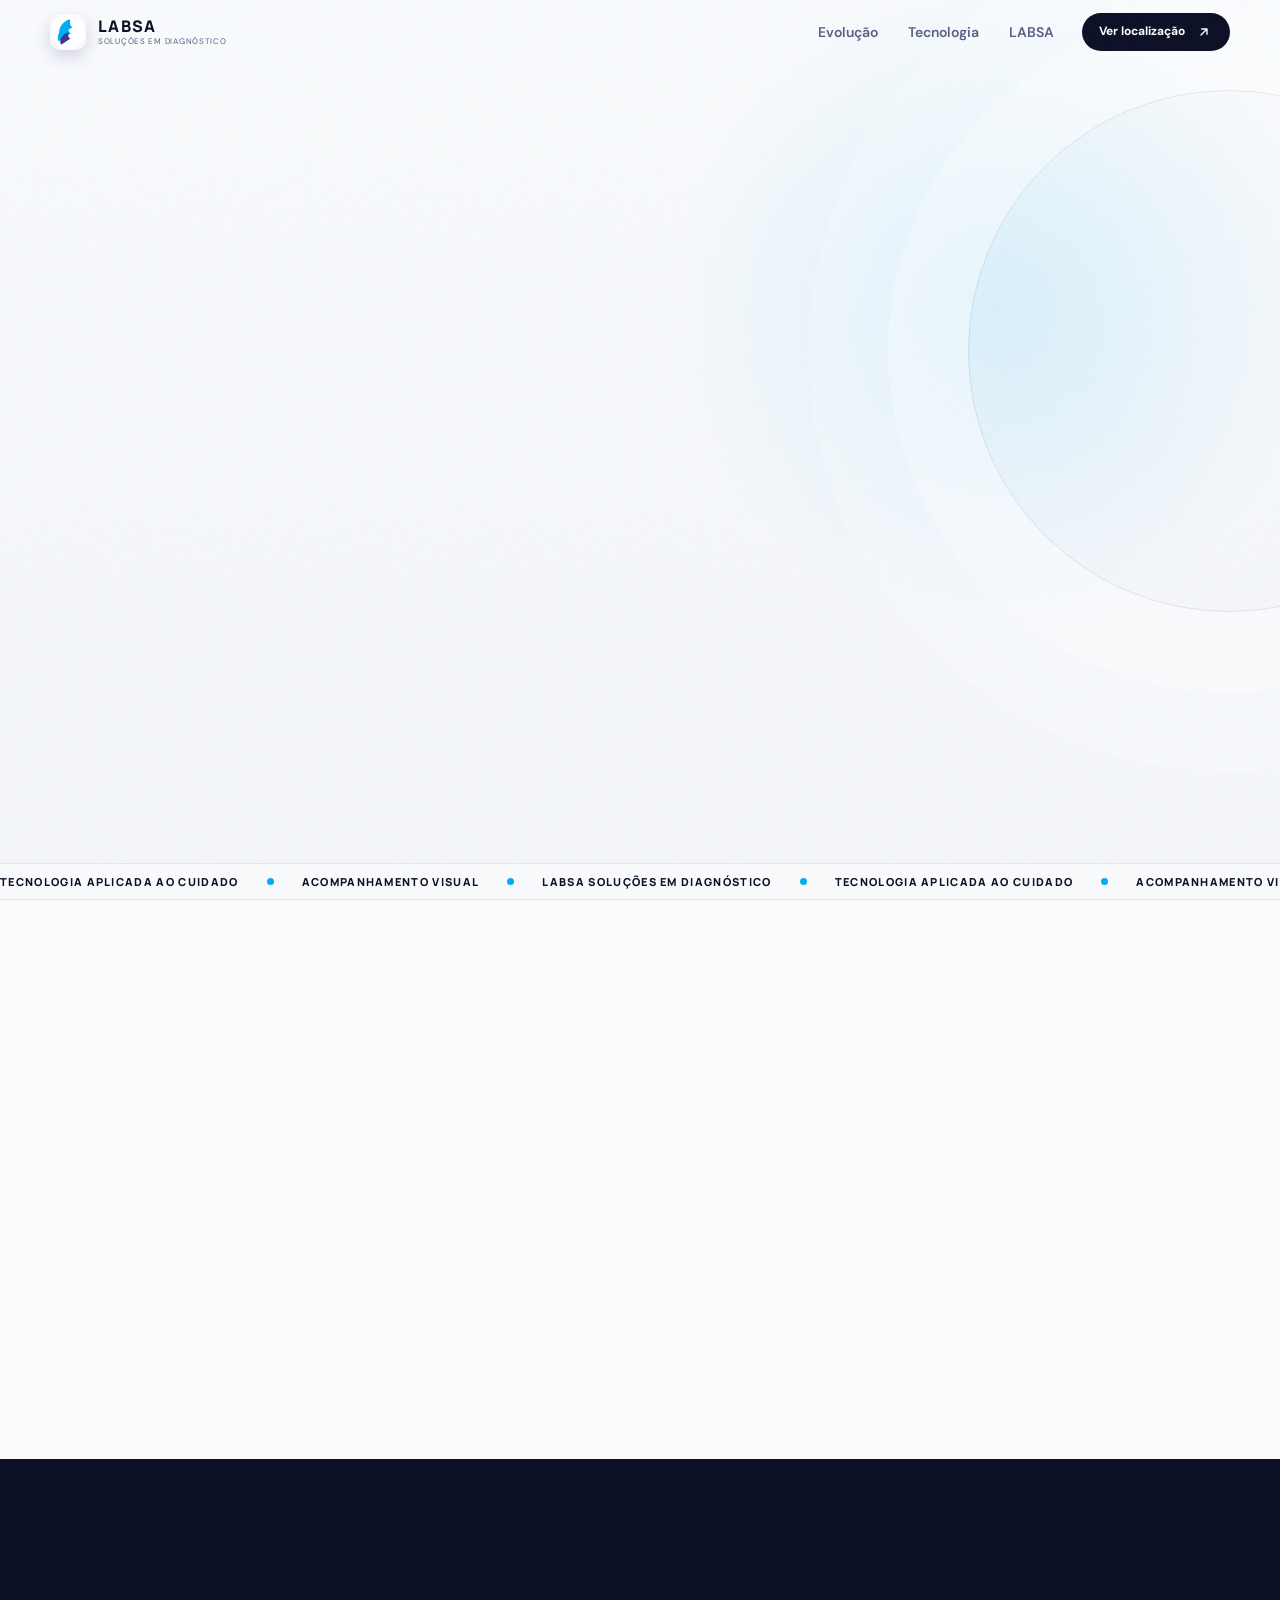
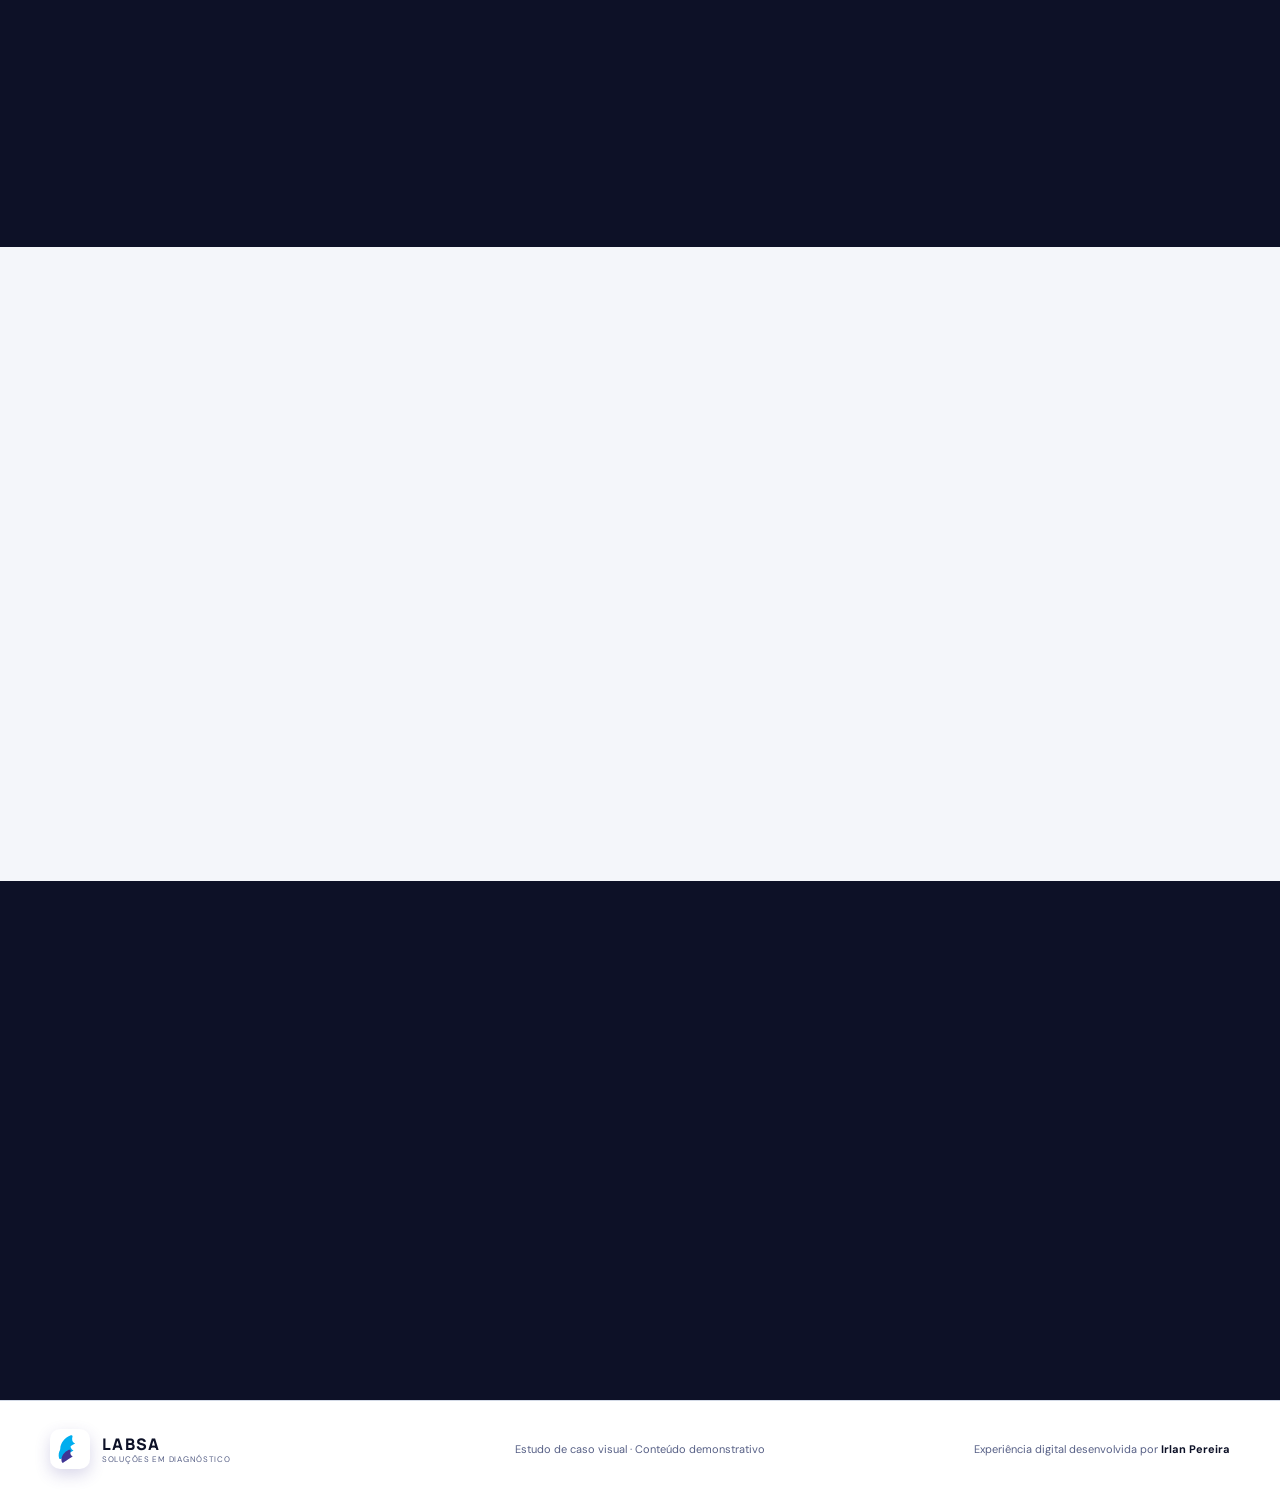
==== LABSA-estudo-de-caso-standalone.html @ cf228be0 "fix: adiciona mascara de sensibilidade clinica 100% opaca para fotos e atualiza comparador para Dia " ====
<!doctype html>
<html lang="pt-BR" class="no-js">
<head>
  <meta charset="utf-8">
  <meta name="viewport" content="width=device-width, initial-scale=1">
  <meta name="theme-color" content="#0e2d28">
  <meta name="description" content="Estudo de caso visual LABSA com acompanhamento fotográfico em quatro registros e apresentação do UrgoClean Ag.">
  <meta property="og:title" content="LABSA · Estudo de caso visual">
  <meta property="og:description" content="Tecnologia, acompanhamento e cuidado apresentados em uma experiência digital responsiva.">
  <meta property="og:image" content="[data-uri]">
  <title>LABSA · Estudo de caso visual</title>

  <link rel="preconnect" href="https://fonts.googleapis.com">
  <link rel="preconnect" href="https://fonts.gstatic.com" crossorigin>
  <link href="https://fonts.googleapis.com/css2?family=DM+Sans:wght@400;500;600;700&family=Manrope:wght@500;600;700;800&display=swap" rel="stylesheet">
  <link rel="icon" href="[data-uri]" type="image/svg+xml">
  <style>
:root {
  --ink: #0d1127; /* Azul marinho/índigo escuro da marca */
  --ink-2: #192040;
  --ink-soft: #576086;
  --paper: #f4f6fa; /* Fundo cinza-azulado clínico limpo */
  --paper-2: #e8ecf3;
  --white: #ffffff;
  --line: #d2d9e6;
  --lime: #00AEEF; /* Cyan da marca LABSA */
  --lime-dark: #008cc0;
  --lime-soft: #e0f4fd;
  --blue: #3f3595; /* Violeta da marca LABSA */
  --orange: #ed9a2c;
  --shadow-sm: 0 8px 30px rgba(63, 53, 149, 0.05);
  --shadow-lg: 0 28px 80px rgba(13, 17, 39, 0.12);
  --radius-sm: 16px;
  --radius-md: 26px;
  --radius-lg: 38px;
  --shell: min(1180px, calc(100vw - 48px));
  --header-height: 64px;
  --ease: cubic-bezier(.22, .72, .2, 1);
}

* { box-sizing: border-box; }
html { scroll-behavior: smooth; scroll-padding-top: 80px; }
body {
  margin: 0;
  color: var(--ink);
  background: var(--paper);
  font-family: "DM Sans", "Segoe UI", Arial, sans-serif;
  font-size: 16px;
  line-height: 1.6;
  overflow-x: hidden;
  -webkit-font-smoothing: antialiased;
  text-rendering: optimizeLegibility;
}
body::before {
  content: "";
  position: fixed;
  inset: 0;
  pointer-events: none;
  z-index: 999;
  opacity: .022;
  background-image: url("data:image/svg+xml,%3Csvg viewBox='0 0 180 180' xmlns='http://www.w3.org/2000/svg'%3E%3Cfilter id='n'%3E%3CfeTurbulence type='fractalNoise' baseFrequency='.9' numOctaves='4' stitchTiles='stitch'/%3E%3C/filter%3E%3Crect width='100%25' height='100%25' filter='url(%23n)' opacity='.8'/%3E%3C/svg%3E");
}

::selection { color: var(--ink); background: var(--lime); }
img { max-width: 100%; display: block; }
a { color: inherit; }
button, input { font: inherit; }
button { color: inherit; }
svg { display: block; fill: none; stroke: currentColor; stroke-width: 1.8; stroke-linecap: round; stroke-linejoin: round; }

.page-shell { width: var(--shell); margin-inline: auto; }
.skip-link {
  position: fixed;
  left: 16px;
  top: -80px;
  z-index: 1000;
  padding: 12px 18px;
  border-radius: 10px;
  color: white;
  background: var(--ink);
  transition: top .2s;
}
.skip-link:focus { top: 16px; }

.reading-progress {
  position: fixed;
  inset: 0 0 auto 0;
  height: 3px;
  z-index: 300;
  background: transparent;
}
.reading-progress span { display: block; width: 0; height: 100%; background: var(--lime); }

.site-header {
  position: fixed;
  top: 0;
  left: 0;
  right: 0;
  z-index: 200;
  border-bottom: 1px solid transparent;
  transition: background .3s, border-color .3s, transform .3s;
}
.site-header.header-hidden {
  transform: translateY(-100%);
}
.site-header.scrolled {
  background: rgba(245, 247, 243, .88);
  border-color: rgba(16, 46, 42, .10);
  backdrop-filter: blur(18px);
  -webkit-backdrop-filter: blur(18px);
}
.header-shell {
  width: var(--shell);
  height: var(--header-height);
  margin-inline: auto;
  display: flex;
  align-items: center;
  justify-content: space-between;
  gap: 28px;
}
.brand {
  display: inline-flex;
  align-items: center;
  gap: 12px;
  text-decoration: none;
  min-width: max-content;
}
.brand img { width: 36px; height: 36px; border-radius: 10px; box-shadow: 0 6px 16px rgba(63, 53, 149, .2); }
.brand-copy { display: flex; flex-direction: column; line-height: 1.05; }
.brand-copy strong { font: 800 16px/1 "Manrope", sans-serif; letter-spacing: .08em; }
.brand-copy small { margin-top: 3px; color: var(--ink-soft); font-size: 8px; letter-spacing: .09em; text-transform: uppercase; }
.desktop-nav { display: flex; align-items: center; gap: 30px; margin-left: auto; }
.desktop-nav a { position: relative; text-decoration: none; color: var(--ink-soft); font-size: 14px; font-weight: 600; }
.desktop-nav a::after { content: ""; position: absolute; left: 0; right: 100%; bottom: -8px; height: 2px; background: var(--lime); transition: right .3s var(--ease); }
.desktop-nav a:hover::after, .desktop-nav a:focus-visible::after { right: 0; }

.button {
  min-height: 52px;
  display: inline-flex;
  align-items: center;
  justify-content: center;
  gap: 10px;
  padding: 0 22px;
  border: 1px solid transparent;
  border-radius: 999px;
  text-decoration: none;
  cursor: pointer;
  font-weight: 700;
  font-size: 14px;
  transition: transform .25s var(--ease), box-shadow .25s, background .25s, color .25s, border-color .25s;
}
.button:hover { transform: translateY(-2px); }
.button:active { transform: translateY(0); }
.button svg { width: 18px; height: 18px; }
.button-primary { color: white; background: var(--blue); box-shadow: 0 12px 28px rgba(63, 53, 149, .23); }
.button-primary:hover { background: #2f277a; box-shadow: 0 18px 34px rgba(63, 53, 149, .28); }
.button-dark { color: white; background: var(--ink); }
.button-dark:hover { background: var(--ink-2); }
.button-ghost { color: var(--ink); background: transparent; border-color: rgba(13, 17, 39, .25); }
.button-ghost:hover { border-color: var(--ink); background: rgba(255,255,255,.6); }
.button-small { min-height: 38px; padding: 0 16px; font-size: 12px; }

.hero {
  position: relative;
  min-height: 100svh;
  padding-top: var(--header-height);
  overflow: hidden;
  background:
    radial-gradient(circle at 78% 34%, rgba(0, 174, 239, .12), transparent 28%),
    linear-gradient(180deg, #f8fafc 0%, var(--paper) 70%);
}
.hero::before {
  content: "";
  position: absolute;
  width: 520px;
  height: 520px;
  right: -210px;
  top: 90px;
  border: 1px solid rgba(13, 17, 39, .08);
  border-radius: 50%;
  box-shadow: 0 0 0 80px rgba(255,255,255,.25), 0 0 0 160px rgba(255,255,255,.16);
}
.hero-grid {
  min-height: calc(100svh - var(--header-height) - 20px);
  display: grid;
  grid-template-columns: minmax(0, 1fr) minmax(300px, .72fr);
  align-items: center;
  gap: clamp(24px, 4vw, 48px);
  padding-block: 20px 30px;
}
.eyebrow {
  display: flex;
  align-items: center;
  gap: 10px;
  margin: 0 0 22px;
  color: var(--ink-soft);
  font-size: 12px;
  font-weight: 800;
  letter-spacing: .14em;
  text-transform: uppercase;
}
.eyebrow span { width: 28px; height: 2px; background: var(--lime); }
.eyebrow-light { color: rgba(255,255,255,.65); }
.hero h1, .section-heading h2, .timeline-intro h2, .comparison-copy h2, .technology-copy h2, .labsa-heading h2, .closing-inner h2 {
  margin: 0;
  font: 700 clamp(22px, 2.5vw, 32px)/1.05 "Manrope", sans-serif;
  letter-spacing: -.055em;
}
.hero h1 em, .section-heading h2 em, .timeline-intro h2 em, .comparison-copy h2 em, .technology-copy h2 em, .closing-inner h2 em {
  color: var(--lime-dark);
  font-style: normal;
}
.hero-lead {
  max-width: 640px;
  margin: 20px 0 0;
  color: var(--ink-soft);
  font-size: clamp(16px, 1.5vw, 19px);
  line-height: 1.65;
}
.hero-lead strong { color: var(--ink); }
.hero-actions { display: flex; flex-wrap: wrap; gap: 12px; margin-top: 24px; }
.hero-stats { display: flex; gap: 34px; margin-top: 34px; }
.hero-stats div { display: grid; grid-template-columns: auto 1fr; align-items: baseline; column-gap: 8px; }
.hero-stats strong { font: 800 29px/1 "Manrope"; letter-spacing: -.04em; }
.hero-stats span { max-width: 82px; color: var(--ink-soft); font-size: 12px; line-height: 1.2; }

.hero-visual { position: relative; min-height: 400px; display: grid; place-items: center; }
.orbit { position: absolute; border-radius: 50%; border: 1px solid rgba(13, 17, 39, .10); }
.orbit-one { width: 420px; height: 420px; animation: slowSpin 24s linear infinite; }
.orbit-one::before, .orbit-two::before { content: ""; position: absolute; top: 50%; left: -5px; width: 10px; height: 10px; border-radius: 50%; background: var(--lime); box-shadow: 0 0 0 8px rgba(0, 174, 239, .12); }
.orbit-two { width: 320px; height: 320px; border-style: dashed; animation: slowSpinReverse 32s linear infinite; }
.case-preview {
  position: relative;
  width: min(290px, 95%);
  padding: 10px;
  border-radius: 24px;
  background: rgba(255,255,255,.84);
  border: 1px solid rgba(13, 17, 39, .10);
  box-shadow: var(--shadow-lg);
  backdrop-filter: blur(14px);
  transform: rotate(2.2deg);
  z-index: 2;
}
.preview-topline, .preview-footer { display: flex; align-items: center; justify-content: space-between; padding: 4px 6px 8px; }
.preview-topline { color: var(--ink-soft); font-size: 10px; font-weight: 800; letter-spacing: .08em; text-transform: uppercase; }
.live-dot { display: inline-flex; align-items: center; gap: 7px; }
.live-dot i { width: 6px; height: 6px; border-radius: 50%; background: var(--lime); box-shadow: 0 0 0 5px rgba(0, 174, 239, .14); }
.preview-image-wrap { position: relative; overflow: hidden; aspect-ratio: .82; border-radius: 20px; background: #cad2cc; }
.preview-image-wrap > img { width: 100%; height: 100%; object-fit: cover; object-position: 50% 43%; }
.preview-label { position: absolute; left: 14px; bottom: 14px; display: flex; align-items: baseline; gap: 4px; padding: 6px 10px; border-radius: 999px; color: white; background: rgba(13, 17, 39, .84); backdrop-filter: blur(8px); }
.preview-label span { font-size: 8px; font-weight: 800; letter-spacing: .12em; }
.preview-label strong { font: 800 14px/1 "Manrope"; }
.preview-footer { padding: 10px 4px 2px; }
.preview-footer div { display: flex; flex-direction: column; }
.preview-footer small { color: var(--ink-soft); font-size: 9px; }
.preview-footer strong { margin-top: 2px; font: 700 13px "Manrope"; }
.mini-mark { width: 32px; height: 32px; }
.mini-mark img { border-radius: 10px; }
.floating-note { position: absolute; z-index: 3; display: flex; align-items: center; gap: 8px; padding: 8px 12px; border: 1px solid rgba(13, 17, 39, .1); border-radius: 12px; background: rgba(255,255,255,.9); box-shadow: var(--shadow-sm); backdrop-filter: blur(12px); }
.floating-note span { color: var(--ink-soft); font-size: 10px; }
.floating-note strong { font: 800 15px "Manrope"; }
.floating-note svg { width: 16px; height: 16px; color: var(--blue); }
.note-one { top: 12%; right: -6%; animation: floatY 5.5s ease-in-out infinite; }
.note-two { left: -8%; bottom: 12%; animation: floatY 6.5s 1s ease-in-out infinite; }

.hero-marquee { position: absolute; left: 0; right: 0; bottom: 0; overflow: hidden; border-block: 1px solid rgba(16,46,42,.09); background: rgba(255,255,255,.45); }
.hero-marquee > div { width: max-content; display: flex; align-items: center; gap: 28px; padding: 10px 0; animation: marquee 30s linear infinite; }
.hero-marquee span { font: 800 11px "Manrope"; letter-spacing: .12em; }
.hero-marquee i { width: 7px; height: 7px; border-radius: 50%; background: var(--lime); }

.clinical-media { position: relative; }
.clinical-media > img, .clinical-media .comparison-stage { transition: filter .5s, transform .5s; }
.clinical-locked .clinical-media > img, .clinical-locked .clinical-media .comparison-stage { filter: blur(22px) saturate(.55); transform: scale(1.03); }
.clinical-shield {
  position: absolute;
  inset: 0;
  z-index: 5;
  display: flex;
  flex-direction: column;
  align-items: center;
  justify-content: center;
  gap: 5px;
  padding: 24px;
  text-align: center;
  color: white;
  background: linear-gradient(180deg, rgba(10,34,30,.34), rgba(10,34,30,.72));
  transition: opacity .35s, visibility .35s;
}
body:not(.clinical-locked) .clinical-shield { opacity: 0; visibility: hidden; pointer-events: none; }
.shield-icon { width: 54px; height: 54px; display: grid; place-items: center; margin-bottom: 8px; border: 1px solid rgba(255,255,255,.32); border-radius: 18px; background: rgba(255,255,255,.12); backdrop-filter: blur(10px); }
.shield-icon svg { width: 28px; height: 28px; }
.clinical-shield strong { font: 700 17px "Manrope"; }
.clinical-shield small { color: rgba(255,255,255,.74); font-size: 11px; }
.clinical-shield button { margin-top: 8px; padding: 8px 13px; color: var(--ink); border: 0; border-radius: 999px; background: var(--lime); cursor: pointer; font-size: 12px; font-weight: 800; }

.method-section { position: relative; padding: 130px 0; color: white; background: var(--ink); overflow: hidden; }
.method-section::before { content: ""; position: absolute; width: 760px; height: 760px; left: -350px; bottom: -450px; border: 1px solid rgba(255,255,255,.08); border-radius: 50%; box-shadow: 0 0 0 85px rgba(255,255,255,.015), 0 0 0 170px rgba(255,255,255,.012); }
.section-heading { display: grid; grid-template-columns: 1.2fr .8fr; align-items: end; gap: 80px; }
.section-heading h2 { font-size: clamp(45px, 5.3vw, 74px); }
.section-heading h2 em { color: var(--lime); }
.section-heading > p:last-child { max-width: 460px; margin: 0 0 5px; color: rgba(255,255,255,.63); font-size: 18px; }
.method-grid { display: grid; grid-template-columns: repeat(3, 1fr); gap: 16px; margin-top: 72px; }
.method-card { position: relative; min-height: 330px; padding: 34px; border: 1px solid rgba(255,255,255,.11); border-radius: var(--radius-md); background: rgba(255,255,255,.035); overflow: hidden; transition: transform .3s var(--ease), background .3s, border-color .3s; }
.method-card:hover { transform: translateY(-7px); background: rgba(255,255,255,.06); border-color: rgba(147,200,62,.4); }
.method-index { position: absolute; top: 26px; right: 28px; color: rgba(255,255,255,.22); font: 800 12px "Manrope"; letter-spacing: .14em; }
.method-icon { width: 54px; height: 54px; display: grid; place-items: center; border-radius: 17px; color: var(--ink); background: var(--lime); }
.method-icon svg { width: 25px; height: 25px; }
.method-card h3 { margin: 72px 0 14px; font: 700 23px "Manrope"; letter-spacing: -.02em; }
.method-card p { margin: 0; color: rgba(255,255,255,.62); }

.timeline-section { padding: 20px 0; background: #fbfcfa; }
.timeline-intro { display: grid; grid-template-columns: 1.1fr .7fr; align-items: end; gap: 20px; }
.timeline-intro h2 { font-size: clamp(22px, 2.5vw, 32px); }
.timeline-intro > p { margin: 0 0 4px; color: var(--ink-soft); font-size: 15px; }
.timeline-intro code { padding: 2px 7px; border-radius: 6px; color: var(--ink); background: var(--lime-soft); }
.timeline-app { margin-top: 12px; }
.timeline-tabs { position: relative; display: grid; grid-template-columns: repeat(5, 1fr); margin-bottom: 12px; }
.timeline-tabs::before { content: ""; position: absolute; top: 25px; left: 10%; right: 10%; height: 1px; background: var(--line); }
.timeline-tab { position: relative; z-index: 1; display: flex; flex-direction: column; align-items: center; gap: 11px; border: 0; background: none; cursor: pointer; }
.timeline-tab i { width: 51px; height: 51px; display: grid; place-items: center; border-radius: 50%; border: 1px solid var(--line); color: var(--ink-soft); background: #fbfcfa; font: 800 12px "Manrope"; transition: .3s var(--ease); }
.timeline-tab span { color: var(--ink-soft); font-size: 12px; font-weight: 700; }
.timeline-tab.active i { color: var(--ink); border-color: var(--lime); background: var(--lime); box-shadow: 0 0 0 8px var(--lime-soft); }
.timeline-tab.active span { color: var(--ink); }
.timeline-panel { height: 350px; min-height: 350px; display: grid; grid-template-columns: 0.95fr 1.05fr; border: 1px solid var(--line); border-radius: var(--radius-lg); overflow: hidden; background: white; box-shadow: var(--shadow-sm); }
.timeline-photo { position: relative; height: 350px; min-height: 350px; overflow: hidden; background: #dcdfe6; cursor: zoom-in; }
.timeline-photo > img { width: 100%; height: 100%; object-fit: cover; transition: opacity .12s var(--ease), transform .35s var(--ease), filter .35s var(--ease); }
.timeline-photo.changing > img { opacity: 0; transform: scale(1.015); }

/* Sensitive content blur & cover styling */
.sensitive-blur > img,
.sensitive-blur .comparison-overlay img,
.sensitive-blur .comparison-base {
  filter: blur(36px) brightness(0.4) scale(1.15) !important;
  -webkit-filter: blur(36px) brightness(0.4) scale(1.15) !important;
}

.sensitive-cover {
  position: absolute;
  inset: 0;
  z-index: 10;
  display: flex;
  flex-direction: column;
  align-items: center;
  justify-content: center;
  gap: 10px;
  padding: 24px;
  text-align: center;
  color: white;
  background: rgba(13, 17, 39, 0.82);
  backdrop-filter: blur(20px);
  -webkit-backdrop-filter: blur(20px);
  cursor: pointer;
  opacity: 1;
  visibility: visible;
  transition: opacity 0.35s var(--ease), visibility 0.35s;
}
.sensitive-cover p {
  margin: 0;
  color: rgba(255, 255, 255, 0.84);
  font-size: 13px;
  font-weight: 500;
  max-width: 240px;
  line-height: 1.4;
}
.sensitive-badge {
  display: inline-flex;
  align-items: center;
  gap: 8px;
  padding: 8px 16px;
  border: 1px solid rgba(255, 255, 255, 0.25);
  border-radius: 999px;
  background: rgba(255, 255, 255, 0.1);
  font-size: 12px;
  font-weight: 800;
  letter-spacing: 0.04em;
  text-transform: uppercase;
  transition: border-color 0.2s, background 0.2s;
}
.sensitive-badge svg {
  width: 16px;
  height: 16px;
  stroke: var(--lime);
  stroke-width: 2.2;
}
.sensitive-cover:hover {
  background: rgba(13, 17, 39, 0.88);
}
.sensitive-cover:hover .sensitive-badge {
  border-color: var(--lime);
  background: rgba(0, 174, 239, 0.18);
}

:not(.sensitive-blur) > .sensitive-cover {
  opacity: 0;
  visibility: hidden;
  pointer-events: none;
}

.photo-expand { position: absolute; top: 22px; right: 22px; z-index: 4; width: 44px; height: 44px; display: grid; place-items: center; border: 1px solid rgba(255,255,255,.3); border-radius: 50%; color: white; background: rgba(13, 17, 39, .62); backdrop-filter: blur(8px); cursor: pointer; transition: transform 0.2s; }
.photo-expand:hover { transform: scale(1.1); }
.photo-expand svg { width: 19px; height: 19px; }
.timeline-photo:not(.sensitive-blur):hover > img { transform: scale(1.025); filter: brightness(0.95); }
.image-counter { position: absolute; left: 24px; bottom: 22px; z-index: 4; padding: 8px 13px; color: white; border-radius: 999px; background: rgba(13, 17, 39, .7); backdrop-filter: blur(9px); font: 800 10px "Manrope"; letter-spacing: .12em; }
.timeline-content { display: flex; flex-direction: column; justify-content: center; padding: 16px 20px; }
.record-kicker { display: flex; align-items: center; gap: 8px; color: var(--ink-soft); font-size: 10px; font-weight: 800; letter-spacing: .1em; text-transform: uppercase; }
.record-kicker i { width: 4px; height: 4px; border-radius: 50%; background: var(--lime); }
.timeline-content h3 { margin: 8px 0; font: 700 clamp(18px, 2.2vw, 24px)/1.1 "Manrope"; letter-spacing: -.045em; }
.timeline-content > p { margin: 0; color: var(--ink-soft); font-size: 14px; }
.record-facts { margin: 8px 0 0; }
.record-facts div { display: flex; justify-content: space-between; gap: 20px; padding: 4px 0; border-bottom: 1px solid var(--line); }
.record-facts dt { color: var(--ink-soft); }
.record-facts dd { margin: 0; font-weight: 700; }
.timeline-controls { display: grid; grid-template-columns: 44px 1fr 44px; align-items: center; gap: 14px; margin-top: 12px; }
.timeline-controls scale { width: 44px; height: 44px; display: grid; place-items: center; border: 1px solid var(--line); border-radius: 50%; background: white; cursor: pointer; transition: .2s; }
.timeline-controls button { width: 44px; height: 44px; display: grid; place-items: center; border: 1px solid var(--line); border-radius: 50%; background: white; cursor: pointer; transition: .2s; }
.timeline-controls button:hover { border-color: var(--ink); background: var(--ink); color: white; }
.timeline-controls button:disabled { opacity: .35; cursor: not-allowed; }
.timeline-controls svg { width: 18px; height: 18px; }
.timeline-meter { height: 3px; border-radius: 999px; background: var(--line); overflow: hidden; }
.timeline-meter span { display: block; width: 25%; height: 100%; background: var(--lime); transition: width .4s var(--ease); }
.clinical-caption { margin: 16px 18px 0; color: var(--ink-soft); font-size: 13px; }
.clinical-caption strong { color: var(--ink); }

.comparison-section { padding: 24px 0; color: white; background: var(--ink); }
.comparison-grid { display: grid; grid-template-columns: .82fr 1.18fr; gap: 32px; align-items: center; }
.comparison-copy h2 { font-size: clamp(24px, 3.2vw, 42px); }
.comparison-copy h2 em { color: var(--lime); }
.comparison-copy > p { margin: 12px 0 0; color: rgba(255,255,255,.62); font-size: 15px; }
.clean-list { list-style: none; padding: 0; margin: 16px 0 0; }
.clean-list li { display: flex; align-items: center; gap: 14px; padding: 8px 0; border-bottom: 1px solid rgba(255,255,255,.11); color: rgba(255,255,255,.78); font-size: 14px; }
.clean-list span { width: 30px; color: var(--lime); font: 800 10px "Manrope"; letter-spacing: .1em; }
.comparison-wrap { position: relative; border: 1px solid rgba(255,255,255,.12); border-radius: 24px; overflow: hidden; background: var(--ink-2); box-shadow: 0 24px 60px rgba(0,0,0,.25); }
.comparison-stage { position: relative; aspect-ratio: 1.35; max-width: 440px; margin: 0 auto; overflow: hidden; }
.comparison-stage img { position: absolute; inset: 0; width: 100%; height: 100%; object-fit: cover; object-position: 50% 48%; }
.comparison-overlay { position: absolute; inset: 0; width: 50%; overflow: hidden; border-right: 0; }
.comparison-overlay img { width: calc(100vw); max-width: none; object-position: 50% 54%; }
.comparison-stage input { position: absolute; inset: 0; z-index: 4; width: 100%; height: 100%; opacity: 0; cursor: ew-resize; }
.comparison-line { position: absolute; top: 0; bottom: 0; left: 50%; z-index: 3; width: 2px; background: white; transform: translateX(-50%); pointer-events: none; }
.comparison-line span { position: absolute; top: 50%; left: 50%; width: 54px; height: 54px; display: grid; place-items: center; border-radius: 50%; color: var(--ink); background: white; transform: translate(-50%, -50%); box-shadow: 0 8px 25px rgba(0,0,0,.2); }
.comparison-line svg { width: 24px; height: 24px; }
.compare-tag { position: absolute; top: 18px; z-index: 2; padding: 8px 12px; border-radius: 999px; color: white; background: rgba(13, 17, 39, .74); backdrop-filter: blur(8px); font: 800 10px "Manrope"; letter-spacing: .12em; }
.tag-before { left: 18px; }
.tag-after { right: 18px; }.technology-section { padding: 24px 0; background: var(--paper); }
.technology-grid { display: grid; grid-template-columns: .84fr 1.16fr; gap: clamp(32px, 5vw, 64px); align-items: center; }
.product-visual { position: relative; width: 100%; min-height: 440px; display: grid; place-items: center; }
.product-page-stack { position: relative; width: min(280px, 90%); aspect-ratio: .68; perspective: 1400px; }
.product-page { position: absolute; inset: 0; padding: 0; border: 0; border-radius: 24px; overflow: hidden; background: white; box-shadow: var(--shadow-lg); cursor: pointer; transform-origin: left center; transition: opacity .55s var(--ease), transform .55s var(--ease), filter .55s; }
.product-page img { width: 100%; height: 100%; object-fit: cover; }
.product-page[data-product-page="front"] { transform: translate(-12px, 0) rotate(-3deg); z-index: 2; }
.product-page[data-product-page="back"] { transform: translate(26px, 18px) rotate(4deg) scale(.94); z-index: 1; filter: saturate(.7); }
.product-page.active { z-index: 3; transform: translate(0,0) rotate(0deg) scale(1); filter: none; }
.product-page:not(.active) { opacity: .76; }
.product-switch { display: inline-flex; gap: 5px; margin-top: 16px; padding: 4px; border: 1px solid var(--line); border-radius: 999px; background: white; }
.product-switch button { padding: 9px 15px; border: 0; border-radius: 999px; color: var(--ink-soft); background: none; cursor: pointer; font-size: 12px; font-weight: 700; }
.product-switch button.active { color: white; background: var(--ink); }
.urgo-wordmark { width: 160px; margin: 0 0 16px; }
.technology-copy h2 { font-size: clamp(24px, 3.2vw, 42px); }
.technology-copy > p { margin: 12px 0 0; color: var(--ink-soft); font-size: 15px; }
.technology-features { display: grid; grid-template-columns: repeat(2, 1fr); margin-top: 16px; border-top: 1px solid var(--line); border-left: 1px solid var(--line); }
.technology-features article { display: flex; gap: 10px; min-height: 90px; padding: 12px; border-right: 1px solid var(--line); border-bottom: 1px solid var(--line); }
.technology-features article > span { color: var(--lime-dark); font: 800 11px "Manrope"; letter-spacing: .1em; }
.technology-features h3 { margin: 0 0 8px; font: 700 17px "Manrope"; }
.technology-features p { margin: 0; color: var(--ink-soft); font-size: 13px; }
.manufacturer-note { display: flex; gap: 14px; margin-top: 28px; padding: 18px; border-radius: 16px; background: var(--lime-soft); }
.manufacturer-note svg { flex: 0 0 23px; width: 23px; height: 23px; color: var(--lime-dark); }
.manufacturer-note p { margin: 0; color: var(--ink-soft); font-size: 12px; }
 
.labsa-section { padding: 20px 0; color: white; background: var(--ink); }
.labsa-heading { display: grid; grid-template-columns: 1.13fr .7fr; align-items: end; gap: 40px; }
.labsa-heading h2 { max-width: 800px; font-size: clamp(22px, 2.5vw, 32px); }
.labsa-heading > p { margin: 0 0 4px; color: rgba(255,255,255,.62); font-size: 15px; }
.location-card { display: grid; grid-template-columns: 1.2fr .8fr; height: 260px; min-height: 260px; margin-top: 16px; border: 1px solid rgba(255,255,255,.12); border-radius: 24px; overflow: hidden; background: var(--ink-2); }
.map-wrap { min-height: 260px; height: 260px; filter: grayscale(.5) contrast(1.05); }
.map-wrap iframe { width: 100%; height: 100%; min-height: 260px; height: 260px; border: 0; }
.location-copy { display: flex; flex-direction: column; justify-content: center; padding: 20px 24px; }
.location-copy > img { width: 44px; height: 44px; border-radius: 14px; }
.location-overline { margin: 12px 0 4px; color: var(--lime); font-size: 10px; font-weight: 800; letter-spacing: .12em; text-transform: uppercase; }
.location-copy h3 { margin: 0; font: 700 clamp(20px, 2.5vw, 26px)/1.08 "Manrope"; letter-spacing: -.04em; }
.location-copy > p:not(.location-overline) { color: rgba(255,255,255,.6); font-size: 13px; margin: 4px 0 0; }
.location-actions { display: flex; flex-direction: column; align-items: flex-start; gap: 10px; margin-top: 12px; }
.text-link { display: inline-flex; align-items: center; gap: 7px; color: rgba(255,255,255,.75); text-decoration: none; font-size: 12px; font-weight: 700; }
.text-link svg { width: 14px; height: 14px; }
.digital-opportunities { margin-top: 32px; }
.digital-opportunities > p { color: rgba(255,255,255,.5); font-size: 10px; font-weight: 800; letter-spacing: .12em; text-transform: uppercase; }
.opportunity-row { display: flex; flex-wrap: wrap; gap: 8px; margin-top: 10px; }
.opportunity-row span { padding: 8px 12px; border: 1px solid rgba(255,255,255,.13); border-radius: 999px; color: rgba(255,255,255,.78); font-size: 12px; }.closing-section { position: relative; padding: 150px 0; overflow: hidden; background: var(--lime-soft); text-align: center; }
.closing-section::after { content: ""; position: absolute; left: 50%; bottom: -500px; width: 900px; height: 900px; border: 1px solid rgba(13, 17, 39, .08); border-radius: 50%; transform: translateX(-50%); box-shadow: 0 0 0 90px rgba(255,255,255,.17), 0 0 0 180px rgba(255,255,255,.12); }
.closing-inner { position: relative; z-index: 1; max-width: 920px; }
.closing-inner .eyebrow { justify-content: center; }
.closing-inner h2 { font-size: clamp(46px, 6vw, 82px); }
.closing-inner > p:not(.eyebrow) { max-width: 620px; margin: 28px auto 0; color: var(--ink-soft); font-size: 18px; }
.closing-actions { display: flex; justify-content: center; flex-wrap: wrap; gap: 12px; margin-top: 38px; }
 
.site-footer { padding: 28px 0; border-top: 1px solid var(--line); background: white; }
.footer-grid { display: grid; grid-template-columns: 1fr auto 1fr; align-items: center; gap: 30px; }
.brand-footer img { width: 40px; height: 40px; }
.site-footer p { margin: 0; color: var(--ink-soft); font-size: 11px; }
.site-footer p:last-child { text-align: right; }
.site-footer strong { color: var(--ink); }
 
.consent-dialog, .lightbox {
  border: 0;
  padding: 0;
  color: var(--ink);
  background: transparent;
}
.consent-dialog::backdrop, .lightbox::backdrop { background: rgba(13, 17, 39, .78); backdrop-filter: blur(10px); }
.consent-dialog { width: min(650px, calc(100vw - 32px)); padding: 44px; border-radius: 28px; background: white; box-shadow: 0 40px 100px rgba(0,0,0,.3); }
.dialog-close, .lightbox-close { position: absolute; top: 18px; right: 18px; width: 42px; height: 42px; display: grid; place-items: center; border: 1px solid var(--line); border-radius: 50%; background: white; cursor: pointer; }
.dialog-close svg, .lightbox-close svg { width: 18px; height: 18px; }
.dialog-icon { width: 64px; height: 64px; display: grid; place-items: center; margin-bottom: 28px; border-radius: 20px; color: var(--ink); background: var(--lime); }
.dialog-icon svg { width: 32px; height: 32px; }
.consent-dialog h2 { margin: 0; font: 700 clamp(30px, 4.8vw, 44px)/1.08 "Manrope"; letter-spacing: -.04em; }
.consent-dialog > p:not(.eyebrow) { color: var(--ink-soft); }
.dialog-actions { display: flex; flex-wrap: wrap; gap: 10px; margin-top: 28px; }
.lightbox { width: min(1100px, calc(100vw - 34px)); max-height: 92vh; position: relative; }
.lightbox-close { z-index: 7; color: white; border-color: rgba(255,255,255,.2); background: rgba(13, 17, 39, .7); }
.lightbox-nav {
  position: absolute;
  top: 50%;
  transform: translateY(-50%);
  z-index: 6;
  width: 46px;
  height: 46px;
  display: grid;
  place-items: center;
  border: 1px solid rgba(255, 255, 255, 0.2);
  border-radius: 50%;
  color: white;
  background: rgba(13, 17, 39, 0.72);
  backdrop-filter: blur(8px);
  cursor: pointer;
  transition: background .2s, border-color .2s, opacity .2s;
}
.lightbox-nav:hover {
  background: var(--lime);
  border-color: var(--lime);
  color: var(--ink);
}
.lightbox-nav:disabled {
  opacity: 0.25;
  cursor: not-allowed;
  pointer-events: none;
}
.lightbox-prev { left: 16px; }
.lightbox-next { right: 16px; }
.lightbox-nav svg { width: 22px; height: 22px; }
.lightbox figure { margin: 0; max-height: 92vh; display: flex; flex-direction: column; }
.lightbox img { max-height: 84vh; width: 100%; object-fit: contain; border-radius: 20px; background: var(--ink); }
.lightbox figcaption { padding: 12px 4px 0; color: white; font-size: 13px; text-align: center; } }
.noscript-note { position: fixed; left: 0; right: 0; bottom: 0; z-index: 1000; padding: 14px; color: white; background: #9a2c2c; text-align: center; }

.reveal { opacity: 0; transform: translateY(28px); transition: opacity .75s var(--ease), transform .75s var(--ease); }
.reveal.visible { opacity: 1; transform: none; }
.reveal-delay-1 { transition-delay: .12s; }
.reveal-delay-2 { transition-delay: .24s; }
.no-js .reveal { opacity: 1; transform: none; }

@keyframes slowSpin { to { transform: rotate(360deg); } }
@keyframes slowSpinReverse { to { transform: rotate(-360deg); } }
@keyframes floatY { 0%,100% { transform: translateY(0); } 50% { transform: translateY(-12px); } }
@keyframes marquee { to { transform: translateX(-50%); } }

@media (max-width: 1050px) {
  :root { --shell: min(100% - 36px, 900px); }
  .desktop-nav { display: none; }
  .hero-grid { grid-template-columns: 1fr; gap: 24px; }
  .hero h1 { font-size: clamp(28px, 4vw, 42px); }
  .section-heading, .timeline-intro, .labsa-heading { grid-template-columns: 1fr; gap: 16px; }
  .section-heading > p:last-child, .timeline-intro > p, .labsa-heading > p { max-width: 650px; }
  .comparison-grid { grid-template-columns: 1fr; }
  .comparison-copy { max-width: 700px; }
  .technology-grid { grid-template-columns: 1fr; gap: 32px; }
  .product-visual { min-height: 380px; }
}

@media (max-width: 820px) {
  :root { --header-height: 58px; --shell: calc(100% - 28px); }
  .header-cta { display: none; }
  .brand-copy small { display: none; }
  .hero { min-height: auto; }
  .hero-grid { min-height: auto; grid-template-columns: 1fr; padding-block: 40px 60px; }
  .hero-copy { position: relative; z-index: 4; }
  .hero-visual { min-height: 360px; margin-top: -10px; }
  .case-preview { width: min(260px, 84vw); }
  .orbit-one { width: 350px; height: 350px; }
  .orbit-two { width: 270px; height: 270px; }
  .note-one { right: 0; }
  .note-two { left: 0; }
  .method-section, .timeline-section, .comparison-section, .technology-section, .labsa-section { padding: 40px 0; }
  .method-grid { grid-template-columns: 1fr; }
  .method-card { min-height: 260px; }
  .method-card h3 { margin-top: 52px; }
  .timeline-panel { grid-template-columns: 1fr; }
  .timeline-photo { min-height: 280px; }
  .timeline-content { padding: 24px 20px; }
  .technology-grid { grid-template-columns: 1fr; }
  .product-visual { min-height: 420px; }
  .technology-copy { max-width: 700px; }
  .location-card { grid-template-columns: 1fr; }
  .map-wrap, .map-wrap iframe { min-height: 300px; }
  .footer-grid { grid-template-columns: 1fr; justify-items: center; text-align: center; }
  .site-footer p:last-child { text-align: center; }
}

@media (max-width: 580px) {
  body { font-size: 14px; }
  .header-shell { height: 68px; }
  .brand img { width: 38px; height: 38px; border-radius: 10px; }
  .brand-copy strong { font-size: 15px; }
  .hero-grid { padding-block: 32px 50px; }
  .hero h1, .section-heading h2, .timeline-intro h2, .comparison-copy h2, .technology-copy h2, .labsa-heading h2, .closing-inner h2 { font-size: 28px; }
  .hero-lead { font-size: 14px; }
  .hero-actions { align-items: stretch; }
  .hero-actions .button { width: 100%; }
  .hero-stats { gap: 12px; justify-content: space-between; }
  .hero-stats div { display: flex; flex-direction: column; gap: 3px; }
  .hero-stats span { max-width: 95px; font-size: 11px; }
  .hero-visual { min-height: 340px; }
  .orbit-one { width: 320px; height: 320px; }
  .orbit-two { width: 250px; height: 250px; }
  .case-preview { width: 78vw; padding: 8px; border-radius: 20px; }
  .preview-image-wrap { border-radius: 16px; }
  .floating-note { padding: 8px 10px; }
  .note-one { top: 7%; right: -3px; }
  .note-two { left: -2px; bottom: 7%; }
  .method-section, .timeline-section, .comparison-section, .technology-section, .labsa-section { padding: 30px 0; }
  .method-grid { margin-top: 24px; }
  .method-card { padding: 20px; }
  .timeline-app { margin-top: 24px; }
  .timeline-tabs::before { left: 13%; right: 13%; top: 17px; }
  .timeline-tab { gap: 12px; }
  .timeline-tab i { width: 34px; height: 34px; font-size: 11px; }
  .timeline-tab span { font-size: 9px; }
  .timeline-panel { min-height: auto; border-radius: 20px; }
  .timeline-photo { min-height: 200px; }
  .timeline-content { padding: 20px 16px; }
  .timeline-content h3 { font-size: 22px; }
  .timeline-content > p { font-size: 14px; }
  .comparison-grid { gap: 24px; }
  .comparison-stage { aspect-ratio: .88; }
  .comparison-overlay img { width: calc(100vw - 28px); }
  .product-visual { min-height: 380px; }
  .product-page-stack { width: 84%; }
  .technology-features { grid-template-columns: 1fr; }
  .urgo-wordmark { width: 150px; }
  .location-card { border-radius: 20px; }
  .map-wrap, .map-wrap iframe { min-height: 220px; }
  .location-copy { padding: 20px 16px 24px; }
  .closing-section { padding: 60px 0; }
  .closing-actions .button { width: 100%; }
  .consent-dialog { padding: 24px 18px; }
  .dialog-actions .button { width: 100%; }
  .lightbox-nav { width: 38px; height: 38px; }
  .lightbox-prev { left: 8px; }
  .lightbox-next { right: 8px; }
  .zoom-hint-badge { display: none; }
}

@media (prefers-reduced-motion: reduce) {
  html { scroll-behavior: auto; }
  *, *::before, *::after { animation-duration: .01ms !important; animation-iteration-count: 1 !important; transition-duration: .01ms !important; }
  .reveal { opacity: 1; transform: none; }
}

</style>
  <script>document.documentElement.classList.remove('no-js');</script>
  
  <script>
/*
  ARQUIVO DE CONFIGURAÇÃO DO ESTUDO DE CASO CLÍNICO
  Centraliza os dados do caso clínico, empresa e registros de acompanhamento.
*/
window.LABSA_CASE = {
  company: {
    name: "LABSA Soluções em Diagnóstico",
    shortName: "LABSA",
    city: "Manaus, AM",
    category: "Distribuidora de Artigos Hospitalares e Diagnósticos",
    mapsUrl: "https://maps.app.goo.gl/WGduTvrcb6qpPFig6",
    whatsappUrl: "https://wa.me/5592999999999", // Ajustar para o contato real do comercial, se disponível
    instagramUrl: "https://www.instagram.com/labsadiagnosticos/"
  },
  caseStudy: {
    title: "Estudo de Caso Clínico: Tratamento de Lesão Traumática em Militar da Ativa",
    product: "UrgoClean Ag",
    intervalDays: 3,
    totalDays: 12,
    records: [
      {
        day: 0,
        label: "Admissão e Avaliação Inicial",
        date: "Dia 0",
        image: "[data-uri]",
        focal: "50% 52%",
        note: "Paciente masculino, 32 anos, militar da ativa, vítima de acidente de motocicleta. Apresenta ferimento traumático infectado em membro inferior com acúmulo de esfacelo úmido e exsudato abundante. Conduta terapêutica ainda não iniciada."
      },
      {
        day: 3,
        label: "Terapia Inicial com Hidrogel",
        date: "Dia 3",
        image: "[data-uri]",
        focal: "50% 42%",
        note: "Ferida mantida sob tratamento exclusivo com hidrogel por três dias. Observa-se estagnação do processo de cicatrização, persistência de tecido desvitalizado (esfacelo) e controle insatisfatório da carga bacteriana local."
      },
      {
        day: 6,
        label: "Introdução de UrgoClean Ag",
        date: "Dia 6",
        image: "[data-uri]",
        focal: "50% 43%",
        note: "Revisão da conduta com introdução da cobertura UrgoClean Ag (tecnologia poliabsorvente de desbridamento e ação antimicrobiana de prata). Nota-se rápida resposta clínica: controle efetivo da infecção, desbridamento do esfacelo e início de cicatrização ativa."
      },
      {
        day: 9,
        label: "Evolução e Granulação",
        date: "Dia 9",
        image: "[data-uri]",
        focal: "50% 46%",
        note: "Após o uso contínuo de UrgoClean Ag, observa-se excelente evolução clínica. O leito da lesão apresenta-se limpo, livre de esfacelos e com tecido de granulação saudável em franca expansão. Redução expressiva da área da lesão."
      },
      {
        day: 12,
        label: "Epitelização e Resolução",
        date: "Dia 12",
        image: "assets/case/registro-05.webp",
        focal: "50% 50%",
        note: "Acompanhamento após 12 dias do início do protocolo com UrgoClean Ag. O leito da lesão avança com epitelização acentuada, contração evidente das bordas, ausência total de exsudato purulento e estabilização completa do tecido recém-formado."
      }
    ]
  }
};

(() => {
  'use strict';

  const data = window.LABSA_CASE;
  if (!data) {
    console.error('Dados do estudo não encontrados. Verifique case-data.js.');
    return;
  }

  const $ = (selector, context = document) => context.querySelector(selector);
  const $$ = (selector, context = document) => [...context.querySelectorAll(selector)];
  const clamp = (value, min, max) => Math.min(Math.max(value, min), max);

  // Company links can be updated from one place.
  $$('[data-maps-link]').forEach(link => {
    link.href = data.company.mapsUrl;
  });

  // Header and reading progress.
  const header = $('[data-header]');
  const progressBar = $('.reading-progress span');
  let lastScrollTop = 0;
  const headerHeight = 86; // Coincide com a variável --header-height
  const updateScrollUI = () => {
    const scrollTop = window.scrollY || document.documentElement.scrollTop;
    const maxScroll = document.documentElement.scrollHeight - window.innerHeight;
    header?.classList.toggle('scrolled', scrollTop > 24);

    // Lógica do Header Inteligente (Auto-Hide)
    if (scrollTop > lastScrollTop && scrollTop > headerHeight) {
      // Scroll para baixo: esconde o menu
      header?.classList.add('header-hidden');
    } else {
      // Scroll para cima: mostra o menu
      header?.classList.remove('header-hidden');
    }
    lastScrollTop = scrollTop <= 0 ? 0 : scrollTop;

    if (progressBar) progressBar.style.width = `${maxScroll > 0 ? (scrollTop / maxScroll) * 100 : 0}%`;
  };
  updateScrollUI();
  window.addEventListener('scroll', updateScrollUI, { passive: true });
  window.addEventListener('resize', updateScrollUI);

  // Reveal-on-scroll.
  const revealItems = $$('.reveal');
  if ('IntersectionObserver' in window) {
    const revealObserver = new IntersectionObserver(entries => {
      entries.forEach(entry => {
        if (entry.isIntersecting) {
          entry.target.classList.add('visible');
          revealObserver.unobserve(entry.target);
        }
      });
    }, { threshold: 0.12, rootMargin: '0px 0px -40px' });
    revealItems.forEach(item => revealObserver.observe(item));
  } else {
    revealItems.forEach(item => item.classList.add('visible'));
  }



  // Timeline.
  const timeline = $('[data-timeline]');
  const records = data.caseStudy.records;
  let activeIndex = 0;

  if (timeline && records.length) {
    const tabsContainer = $('.timeline-tabs', timeline);
    const imageWrap = $('.timeline-photo', timeline);
    const image = $('[data-record-image]', timeline);
    const dayLabel = $('[data-record-day]', timeline);
    const dateLabel = $('[data-record-date]', timeline);
    const title = $('[data-record-label]', timeline);
    const note = $('[data-record-note]', timeline);
    const counter = $('[data-image-counter]', timeline);
    const meter = $('.timeline-meter span', timeline);
    const prev = $('[data-record-prev]', timeline);
    const next = $('[data-record-next]', timeline);

    records.forEach((record, index) => {
      const tab = document.createElement('button');
      tab.className = 'timeline-tab';
      tab.type = 'button';
      tab.role = 'tab';
      tab.setAttribute('aria-selected', index === 0 ? 'true' : 'false');
      tab.setAttribute('aria-label', `${record.label}, dia ${record.day}`);
      tab.innerHTML = `<i>${String(record.day).padStart(2, '0')}</i><span>${record.label}</span>`;
      tab.addEventListener('click', () => renderRecord(index));
      tabsContainer.appendChild(tab);
    });

    let animationTimeout = null;
    const renderRecord = index => {
      activeIndex = clamp(index, 0, records.length - 1);
      const record = records[activeIndex];

      // Atualiza textos clínicos snappily
      dayLabel.textContent = `DIA ${String(record.day).padStart(2, '0')}`;
      dateLabel.textContent = record.date;
      title.textContent = record.label;
      note.textContent = record.note;
      counter.textContent = `${String(activeIndex + 1).padStart(2, '0')} / ${String(records.length).padStart(2, '0')}`;
      meter.style.width = `${((activeIndex + 1) / records.length) * 100}%`;
      prev.disabled = activeIndex === 0;
      next.disabled = activeIndex === records.length - 1;

      $$('.timeline-tab', tabsContainer).forEach((tab, tabIndex) => {
        const isActive = tabIndex === activeIndex;
        tab.classList.toggle('active', isActive);
        tab.setAttribute('aria-selected', String(isActive));
        tab.tabIndex = isActive ? 0 : -1;
      });

      // Executa transição suave com cross-fade
      imageWrap.classList.add('changing');
      if (animationTimeout) clearTimeout(animationTimeout);

      animationTimeout = setTimeout(() => {
        const preload = new Image();
        preload.onload = () => {
          image.src = record.image;
          image.alt = `${record.label}, dia ${record.day} do acompanhamento`;
          image.style.objectPosition = record.focal || '50% 50%';
          requestAnimationFrame(() => imageWrap.classList.remove('changing'));
        };
        preload.onerror = () => imageWrap.classList.remove('changing');
        preload.src = record.image;
      }, 120);
    };

    prev.addEventListener('click', () => renderRecord(activeIndex - 1));
    next.addEventListener('click', () => renderRecord(activeIndex + 1));
    timeline.addEventListener('keydown', event => {
      if (event.key === 'ArrowLeft') renderRecord(activeIndex - 1);
      if (event.key === 'ArrowRight') renderRecord(activeIndex + 1);
    });

    renderRecord(0);
  }

  // Fullscreen image lightbox.
  const lightbox = $('[data-lightbox]');
  const lightboxImage = $('[data-lightbox-image]');
  const lightboxCaption = $('[data-lightbox-caption]');
  const lightboxPrev = $('[data-lightbox-prev]');
  const lightboxNext = $('[data-lightbox-next]');
  let lightboxMode = 'clinical'; // 'clinical' ou 'product'

  const updateLightboxContent = () => {
    if (lightboxMode === 'clinical') {
      const record = records[activeIndex];
      lightboxImage.src = record.image;
      lightboxImage.alt = `${record.label}, dia ${record.day}`;
      lightboxCaption.textContent = `${record.label} · Dia ${record.day} · ${record.date}`;

      if (lightboxPrev) {
        lightboxPrev.style.display = 'grid';
        lightboxPrev.disabled = activeIndex === 0;
      }
      if (lightboxNext) {
        lightboxNext.style.display = 'grid';
        lightboxNext.disabled = activeIndex === records.length - 1;
      }
    }
  };

  const sensitivePhoto = $('[data-sensitive-photo]');
  const sensitiveBtn = $('[data-reveal-sensitive]');
  if (sensitivePhoto && sensitiveBtn) {
    sensitiveBtn.addEventListener('click', event => {
      event.stopPropagation();
      sensitivePhoto.classList.remove('sensitive-blur');
    });
  }

  const sensitiveComp = $('[data-sensitive-comparison]');
  const sensitiveCompBtn = $('[data-reveal-comparison]');
  if (sensitiveComp && sensitiveCompBtn) {
    sensitiveCompBtn.addEventListener('click', event => {
      event.stopPropagation();
      sensitiveComp.classList.remove('sensitive-blur');
    });
  }

  const openClinicalLightbox = () => {
    sensitivePhoto?.classList.remove('sensitive-blur');
    lightboxMode = 'clinical';
    updateLightboxContent();
    if (typeof lightbox.showModal === 'function') lightbox.showModal();
  };

  $('[data-open-lightbox]')?.addEventListener('click', openClinicalLightbox);
  sensitivePhoto?.addEventListener('click', event => {
    if (!sensitivePhoto.classList.contains('sensitive-blur') && !event.target.closest('[data-open-lightbox]')) {
      openClinicalLightbox();
    }
  });

  lightboxPrev?.addEventListener('click', event => {
    event.stopPropagation();
    if (activeIndex > 0) {
      renderRecord(activeIndex - 1);
      updateLightboxContent();
    }
  });

  lightboxNext?.addEventListener('click', event => {
    event.stopPropagation();
    if (activeIndex < records.length - 1) {
      renderRecord(activeIndex + 1);
      updateLightboxContent();
    }
  });

  $('[data-lightbox-close]')?.addEventListener('click', () => lightbox.close());
  lightbox?.addEventListener('click', event => {
    if (event.target === lightbox) lightbox.close();
  });

  // Before/after comparison.
  const comparison = $('[data-comparison]');
  if (comparison) {
    const range = $('input[type="range"]', comparison);
    const overlay = $('.comparison-overlay', comparison);
    const line = $('.comparison-line', comparison);
    const stage = $('.comparison-stage', comparison);
    const overlayImage = $('.comparison-overlay img', comparison);

    const resizeComparisonImage = () => {
      overlayImage.style.width = `${stage.getBoundingClientRect().width}px`;
      overlayImage.style.height = `${stage.getBoundingClientRect().height}px`;
    };
    const updateComparison = () => {
      const value = Number(range.value);
      overlay.style.width = `${value}%`;
      line.style.left = `${value}%`;
    };
    range.addEventListener('input', updateComparison);
    window.addEventListener('resize', resizeComparisonImage);
    resizeComparisonImage();
    updateComparison();
  }

  // Product brochure page switcher.
  const productPages = $$('.product-page');
  const productSwitches = $$('[data-product-switch]');
  const setProductPage = page => {
    productPages.forEach(item => item.classList.toggle('active', item.dataset.productPage === page));
    productSwitches.forEach(item => item.classList.toggle('active', item.dataset.productSwitch === page));
  };
  productPages.forEach(page => {
    page.addEventListener('click', () => {
      const pageId = page.dataset.productPage;
      if (page.classList.contains('active')) {
        // Zoom em alta resolução no lightbox
        const img = page.querySelector('img');
        if (img) {
          lightboxMode = 'product';
          lightboxImage.src = img.src;
          lightboxImage.alt = img.alt;
          lightboxCaption.textContent = pageId === 'front' 
            ? 'Folheto Técnico UrgoClean Ag · Frente (Clique fora para fechar)' 
            : 'Folheto Técnico UrgoClean Ag · Informações Técnicas (Clique fora para fechar)';
          if (lightboxPrev) lightboxPrev.style.display = 'none';
          if (lightboxNext) lightboxNext.style.display = 'none';
          if (typeof lightbox.showModal === 'function') lightbox.showModal();
        }
      } else {
        setProductPage(pageId);
      }
    });
  });
  productSwitches.forEach(button => button.addEventListener('click', () => setProductPage(button.dataset.productSwitch)));

  // Respect keyboard escape and navigation for dialogs.
  document.addEventListener('keydown', event => {
    if (lightbox?.open) {
      if (event.key === 'Escape') {
        lightbox.close();
      } else if (lightboxMode === 'clinical') {
        if (event.key === 'ArrowLeft' && activeIndex > 0) {
          renderRecord(activeIndex - 1);
          updateLightboxContent();
        } else if (event.key === 'ArrowRight' && activeIndex < records.length - 1) {
          renderRecord(activeIndex + 1);
          updateLightboxContent();
        }
      }
    }
  });
})();

</script>
</head>
<body>
  <a class="skip-link" href="#conteudo">Ir para o conteúdo</a>

  <div class="reading-progress" aria-hidden="true"><span></span></div>

  <header class="site-header" data-header>
    <div class="header-shell">
      <a class="brand" href="#inicio" aria-label="LABSA — voltar ao início">
        <img src="[data-uri]" alt="" width="46" height="46">
        <span class="brand-copy">
          <strong>LABSA</strong>
          <small>Soluções em Diagnóstico</small>
        </span>
      </a>

      <nav class="desktop-nav" aria-label="Navegação principal">
        <a href="#evolucao">Evolução</a>
        <a href="#tecnologia">Tecnologia</a>
        <a href="#labsa">LABSA</a>
      </nav>

      <a class="button button-small button-dark header-cta" data-maps-link href="#labsa" target="_blank" rel="noopener">
        Ver localização
        <svg aria-hidden="true" viewBox="0 0 24 24"><path d="m8 16 8-8M9 8h7v7"/></svg>
      </a>
    </div>
  </header>

  <main id="conteudo">
    <section class="hero" id="inicio">
      <div class="hero-grid page-shell">
        <div class="hero-copy reveal">
          <p class="eyebrow"><span></span> Estudo de Caso Clínico · LABSA</p>
          <h1>Tratamento de Lesão <em>Traumática.</em></h1>
          <p class="hero-lead">Acompanhamento clínico de paciente masculino, 32 anos, militar da ativa, vítima de queda de motocicleta. Análise da evolução da lesão infectada tratada com a cobertura <strong>UrgoClean Ag</strong> após estagnação com hidrogel.</p>

          <div class="hero-actions">
            <a class="button button-primary" href="#evolucao">
              Acompanhar evolução
              <svg aria-hidden="true" viewBox="0 0 24 24"><path d="M12 5v14m0 0 6-6m-6 6-6-6"/></svg>
            </a>
          </div>

          <div class="hero-stats" aria-label="Resumo do acompanhamento">
            <div><strong>05</strong><span>registros</span></div>
            <div><strong>03</strong><span>dias entre fotos</span></div>
            <div><strong>12</strong><span>dias no recorte</span></div>
          </div>
        </div>

        <div class="hero-visual reveal reveal-delay-1" aria-label="Prévia do estudo de caso">
          <div class="orbit orbit-one" aria-hidden="true"></div>
          <div class="orbit orbit-two" aria-hidden="true"></div>

          <article class="case-preview">
            <div class="preview-topline">
              <span>Material Técnico</span>
              <span class="live-dot"><i></i> Cobertura</span>
            </div>
            <div class="preview-image-wrap">
              <img src="[data-uri]" alt="Cobertura UrgoClean Ag" loading="eager">
              <div class="preview-label">
                <span>TECNOLOGIA</span>
                <strong>Ag</strong>
              </div>
            </div>
            <div class="preview-footer">
              <div>
                <small>Tecnologia utilizada</small>
                <strong>UrgoClean Ag</strong>
              </div>
              <span class="mini-mark"><img src="[data-uri]" alt="LABSA"></span>
            </div>
          </article>

          <div class="floating-note note-one" aria-hidden="true">
            <span>Intervalo</span><strong>72h</strong>
          </div>
          <div class="floating-note note-two" aria-hidden="true">
            <svg viewBox="0 0 24 24"><path d="M5 12.5 9.5 17 19 7.5"/></svg>
            <span>Sequência documentada</span>
          </div>
        </div>
      </div>

      <div class="hero-marquee" aria-hidden="true">
        <div>
          <span>TECNOLOGIA APLICADA AO CUIDADO</span><i></i>
          <span>ACOMPANHAMENTO VISUAL</span><i></i>
          <span>LABSA SOLUÇÕES EM DIAGNÓSTICO</span><i></i>
          <span>TECNOLOGIA APLICADA AO CUIDADO</span><i></i>
          <span>ACOMPANHAMENTO VISUAL</span><i></i>
          <span>LABSA SOLUÇÕES EM DIAGNÓSTICO</span><i></i>
        </div>
      </div>
    </section>


    <section class="timeline-section" id="evolucao">
      <div class="page-shell">
        <div class="timeline-intro reveal">
          <div>
            <p class="eyebrow"><span></span> Acompanhamento Clínico</p>
            <h2>Evolução da lesão<br><em>em 12 dias.</em></h2>
          </div>
          <p>Selecione cada fase para conferir o progresso visual do leito da ferida e a evolução terapêutica documentada.</p>
        </div>

        <div class="timeline-app reveal" data-timeline>
          <div class="timeline-tabs" role="tablist" aria-label="Dias do acompanhamento"></div>

          <article class="timeline-panel">
            <div class="timeline-photo sensitive-blur" data-sensitive-photo>
              <img data-record-image src="[data-uri]" alt="">
              <button class="photo-expand" type="button" data-open-lightbox aria-label="Ampliar fotografia">
                <svg viewBox="0 0 24 24"><path d="M9 4H4v5m11-5h5v5M9 20H4v-5m11 5h5v-5"/></svg>
              </button>
              <div class="sensitive-cover" data-reveal-sensitive role="button" tabindex="0" aria-label="Revelar imagem clínica sensível">
                <div class="sensitive-badge">
                  <svg viewBox="0 0 24 24"><path d="M1 12s4-8 11-8 11 8 11 8-4 8-11 8-11-8-11-8z"/><circle cx="12" cy="12" r="3"/></svg>
                  <span>Conteúdo sensível</span>
                </div>
                <p>Fotografia clínica de lesão. Clique para exibir.</p>
              </div>
              <span class="image-counter" data-image-counter>01 / 05</span>
            </div>

            <div class="timeline-content">
              <div class="record-kicker"><span data-record-day>DIA 00</span><i></i><span data-record-date>Data a confirmar</span></div>
              <h3 data-record-label>Registro inicial</h3>
              <p data-record-note></p>

              <dl class="record-facts">
                <div><dt>Produto</dt><dd>UrgoClean Ag</dd></div>
                <div><dt>Intervalo</dt><dd>3 dias</dd></div>
                <div><dt>Tipo</dt><dd>Registro fotográfico</dd></div>
              </dl>

              <div class="timeline-controls">
                <button type="button" data-record-prev aria-label="Registro anterior">
                  <svg viewBox="0 0 24 24"><path d="m15 5-7 7 7 7"/></svg>
                </button>
                <div class="timeline-meter"><span></span></div>
                <button type="button" data-record-next aria-label="Próximo registro">
                  <svg viewBox="0 0 24 24"><path d="m9 5 7 7-7 7"/></svg>
                </button>
              </div>
            </div>
          </article>
        </div>

        <p class="clinical-caption reveal"><strong>Nota:</strong> a ordem foi organizada como sequência visual presumida. Confirme as datas e a cronologia antes da publicação final.</p>
      </div>
    </section>

    <section class="comparison-section" id="comparacao">
      <div class="page-shell comparison-grid">
        <div class="comparison-copy reveal">
          <p class="eyebrow eyebrow-light"><span></span> Antes & Depois</p>
          <h2>Eficácia clínica em<br><em>comparação direta.</em></h2>
          <p>Arraste o slider central para visualizar a evolução rápida da lesão, partindo do estado inicial de infecção (Dia 0) para o leito em fase avançada de epitelização (Dia 12) após o uso do UrgoClean Ag.</p>
          <ul class="clean-list">
            <li><span>01</span> Desbridamento completo do esfacelo</li>
            <li><span>02</span> Controle eficaz da infecção local</li>
            <li><span>03</span> Estímulo à formação de tecido saudável</li>
          </ul>
        </div>

        <div class="comparison-wrap reveal reveal-delay-1" data-comparison>
          <div class="comparison-stage sensitive-blur" data-sensitive-comparison>
            <img class="comparison-base" src="assets/case/registro-05.webp" alt="Registro do dia 12">
            <div class="comparison-overlay">
              <img src="[data-uri]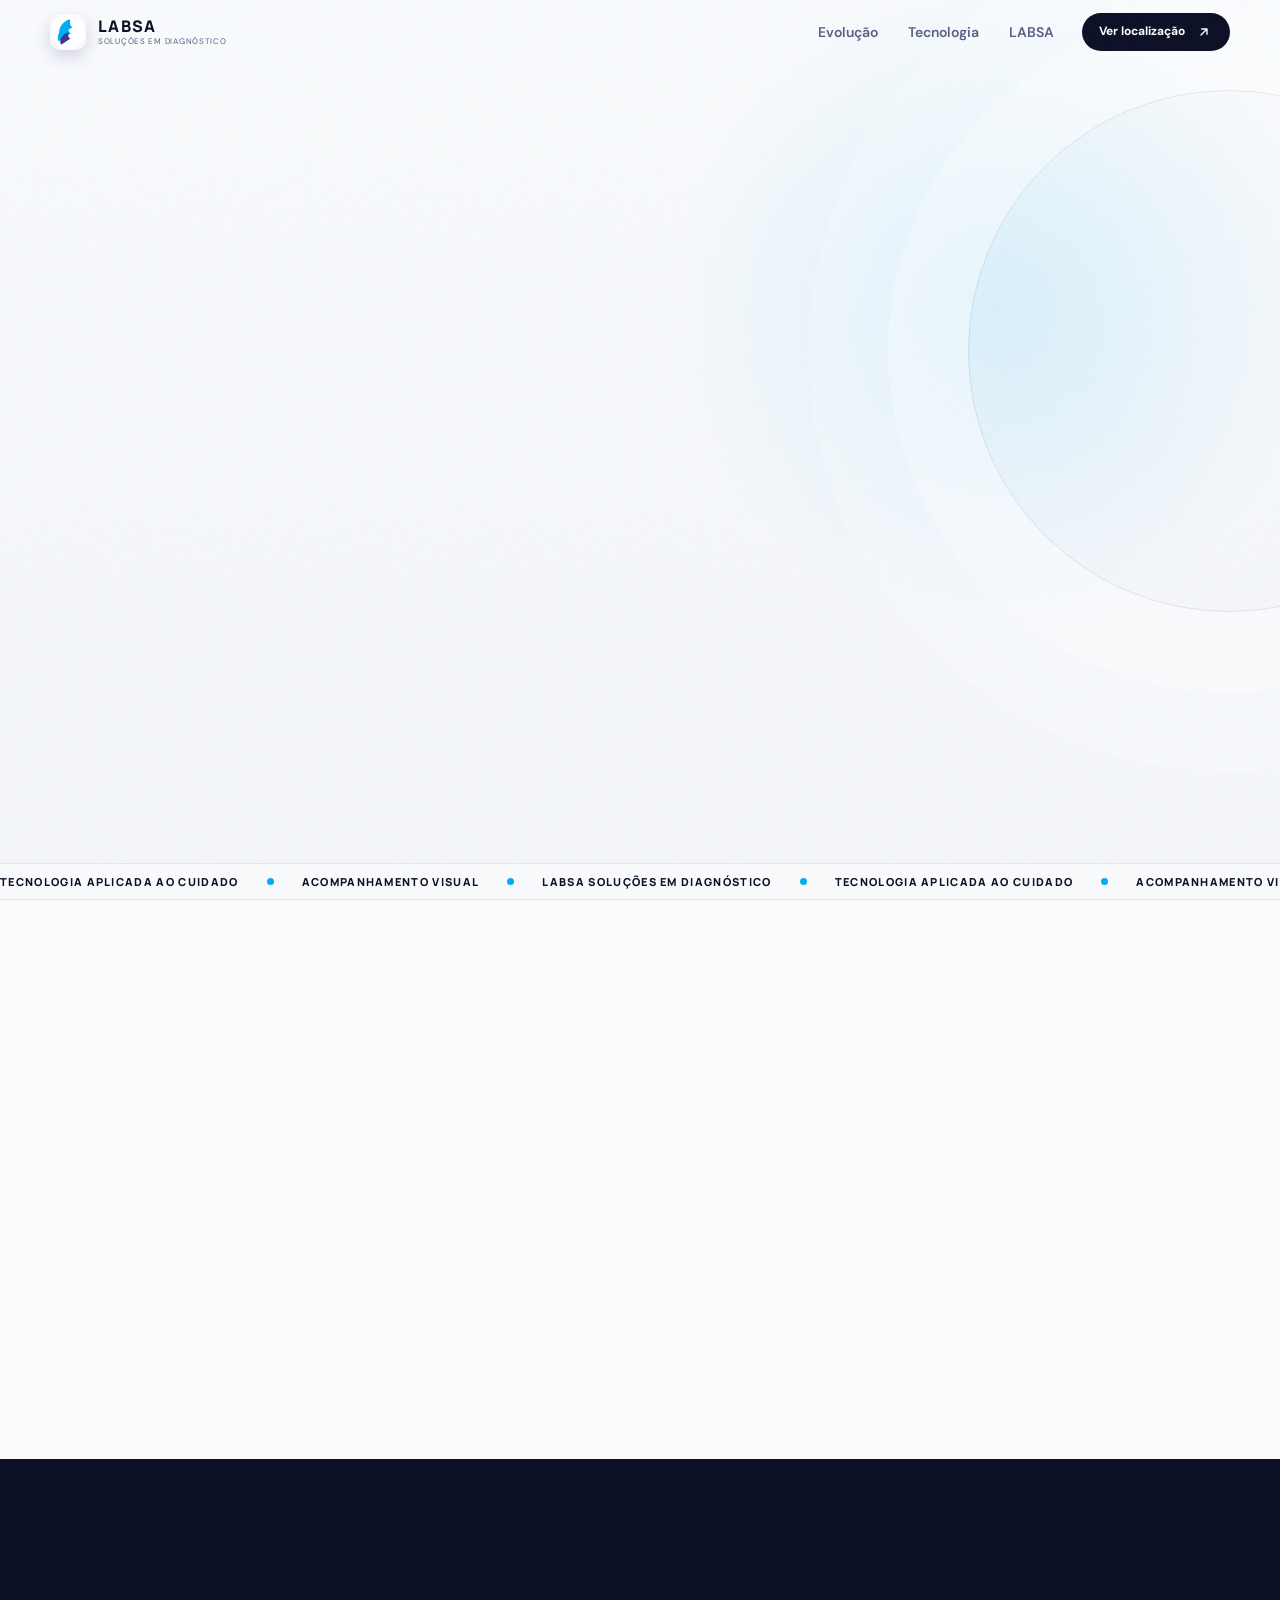
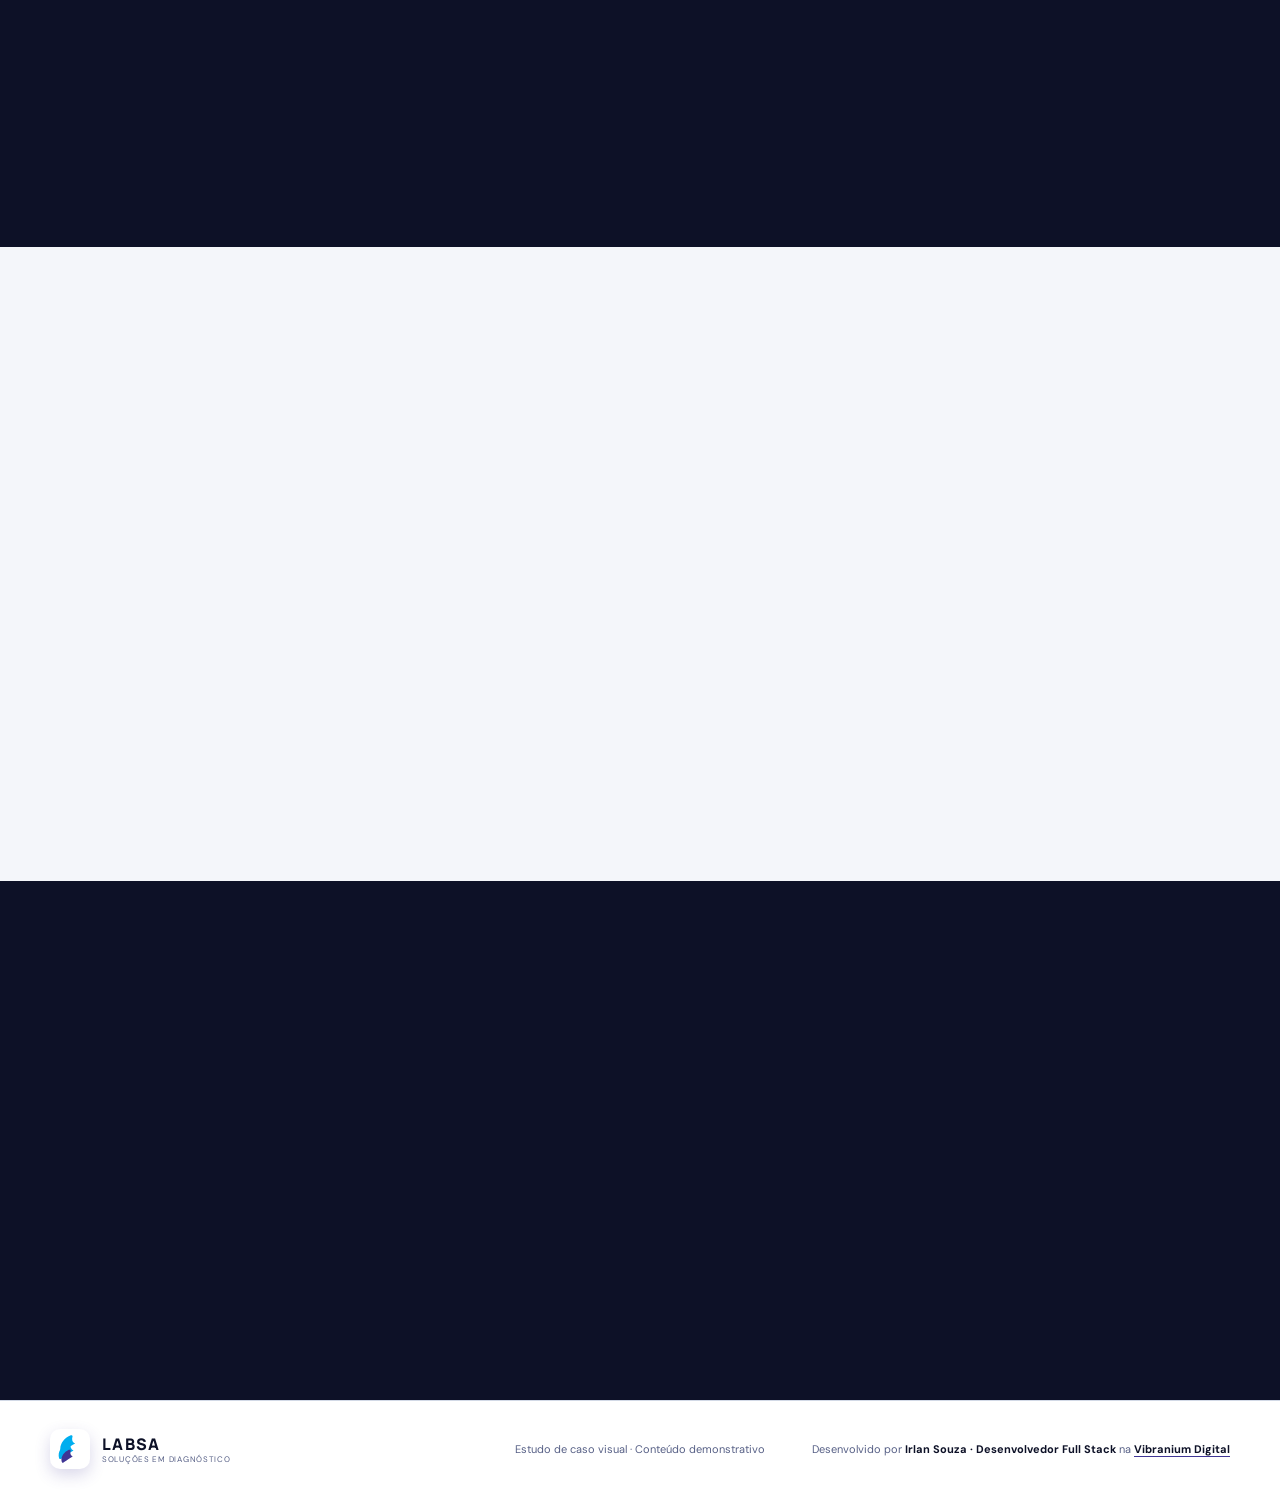
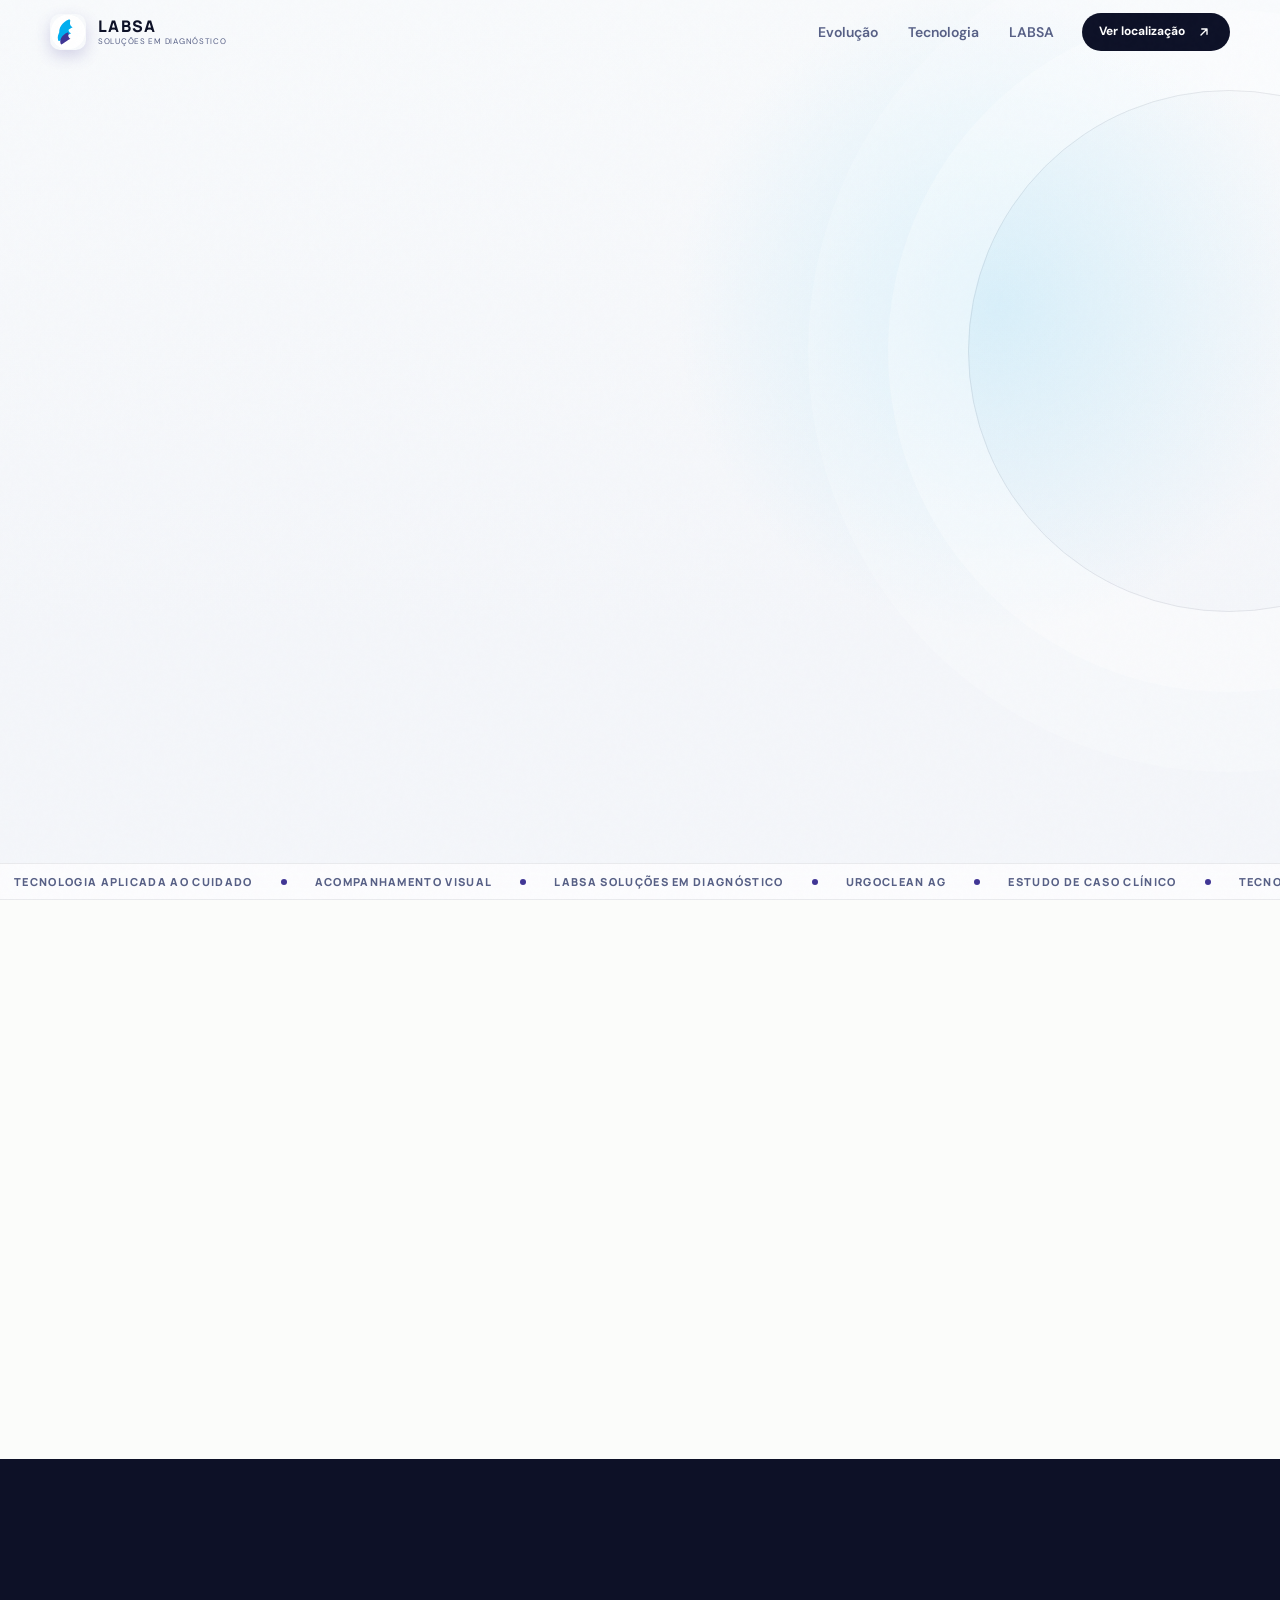
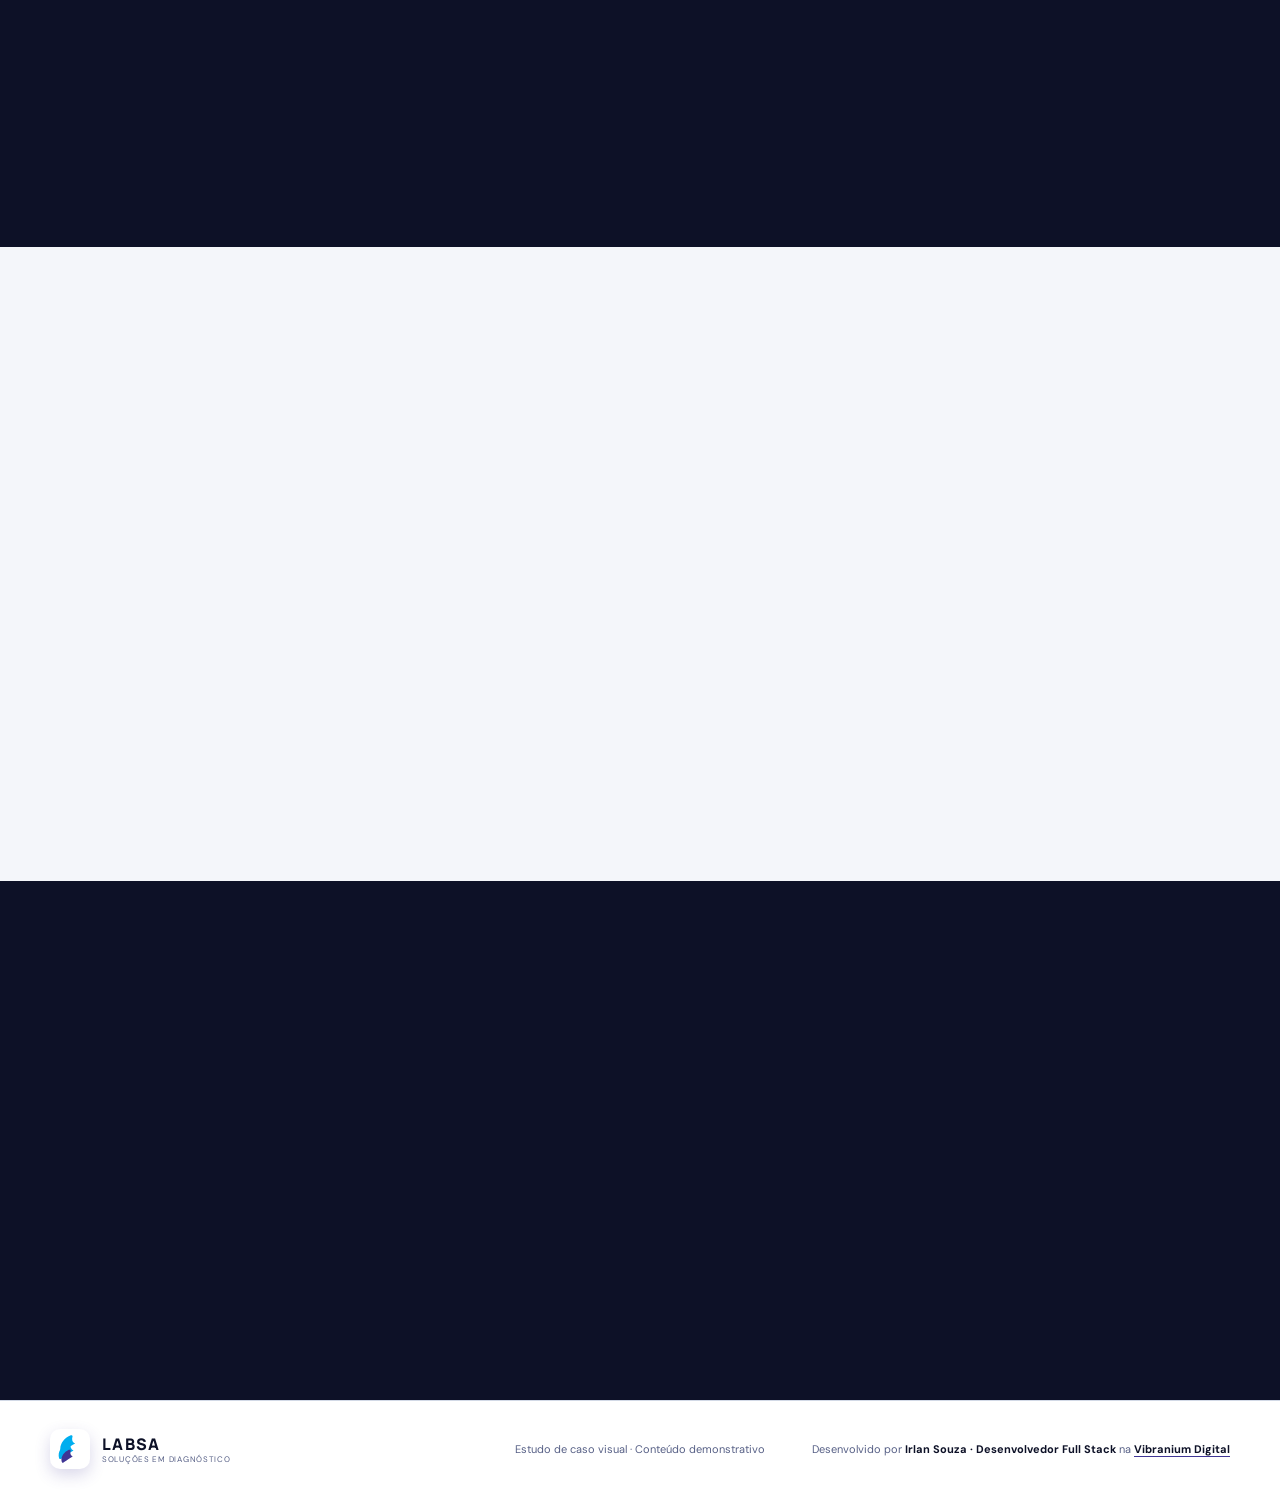
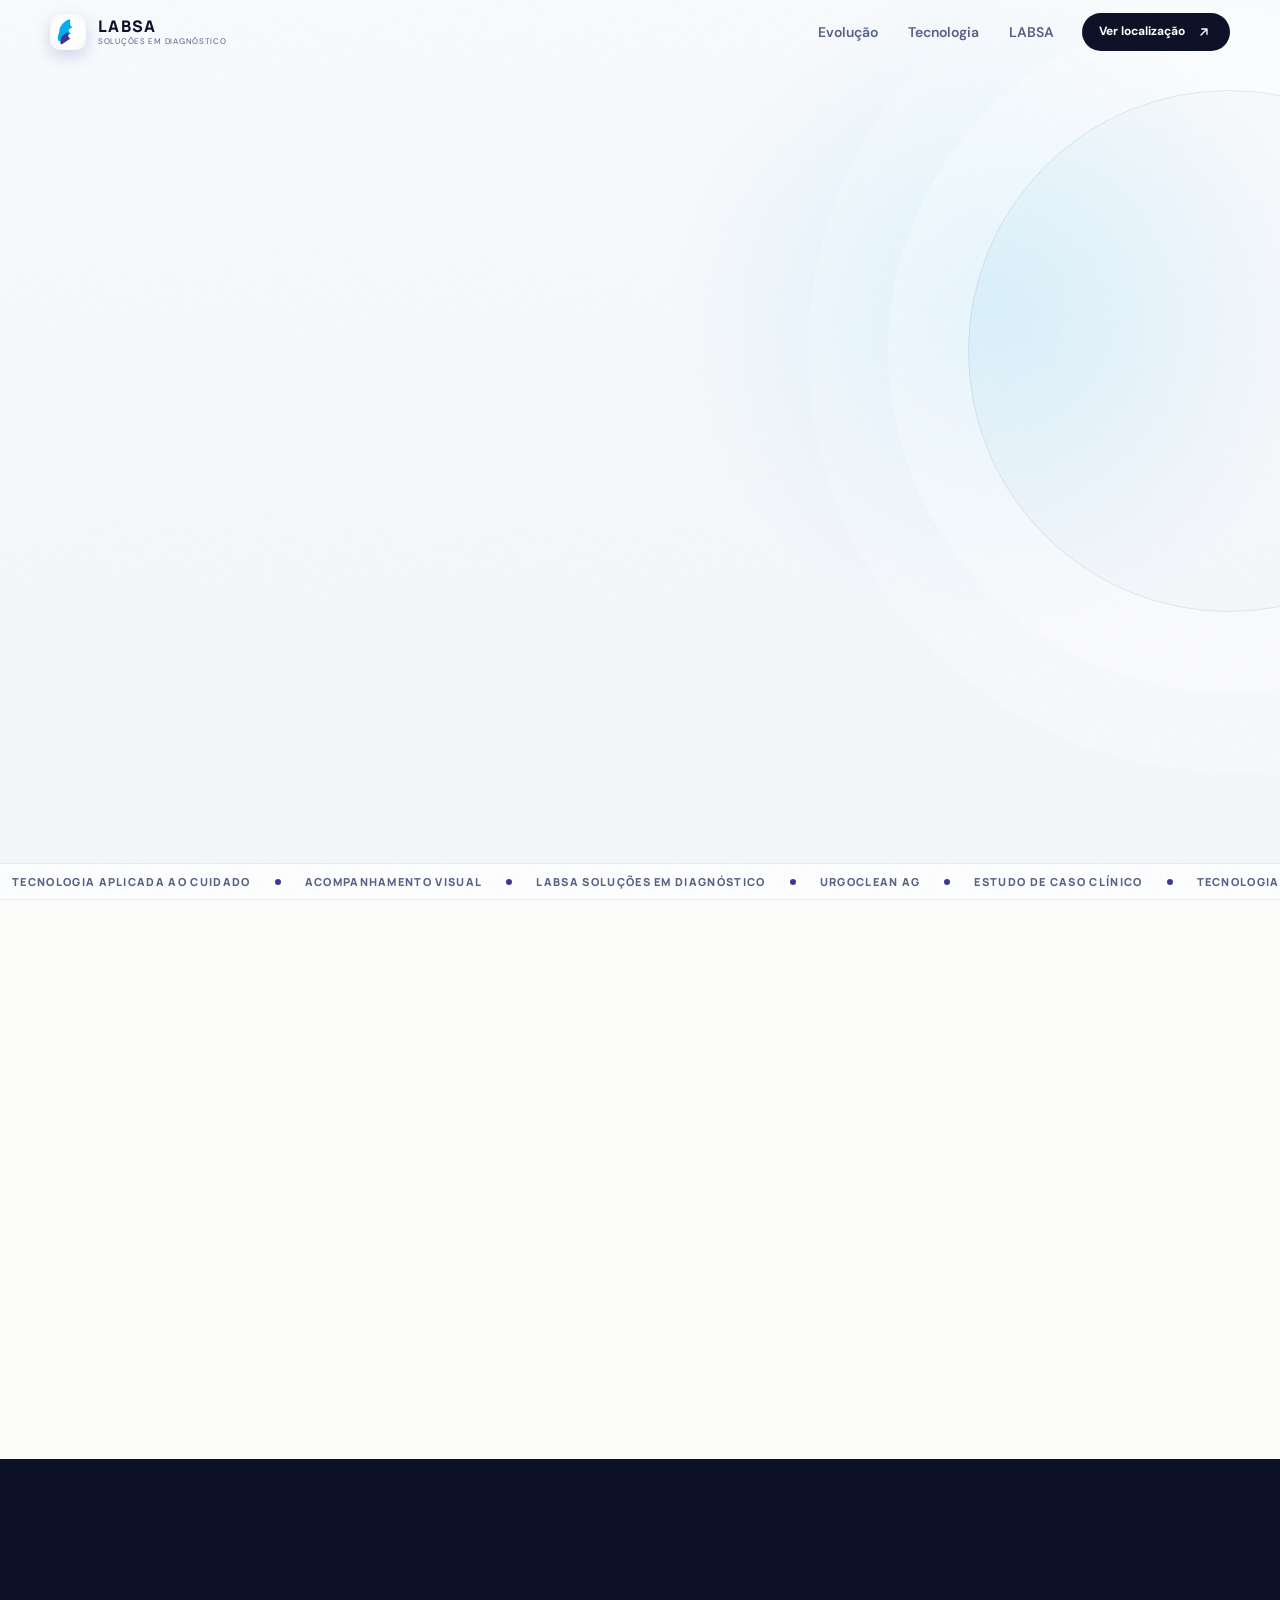
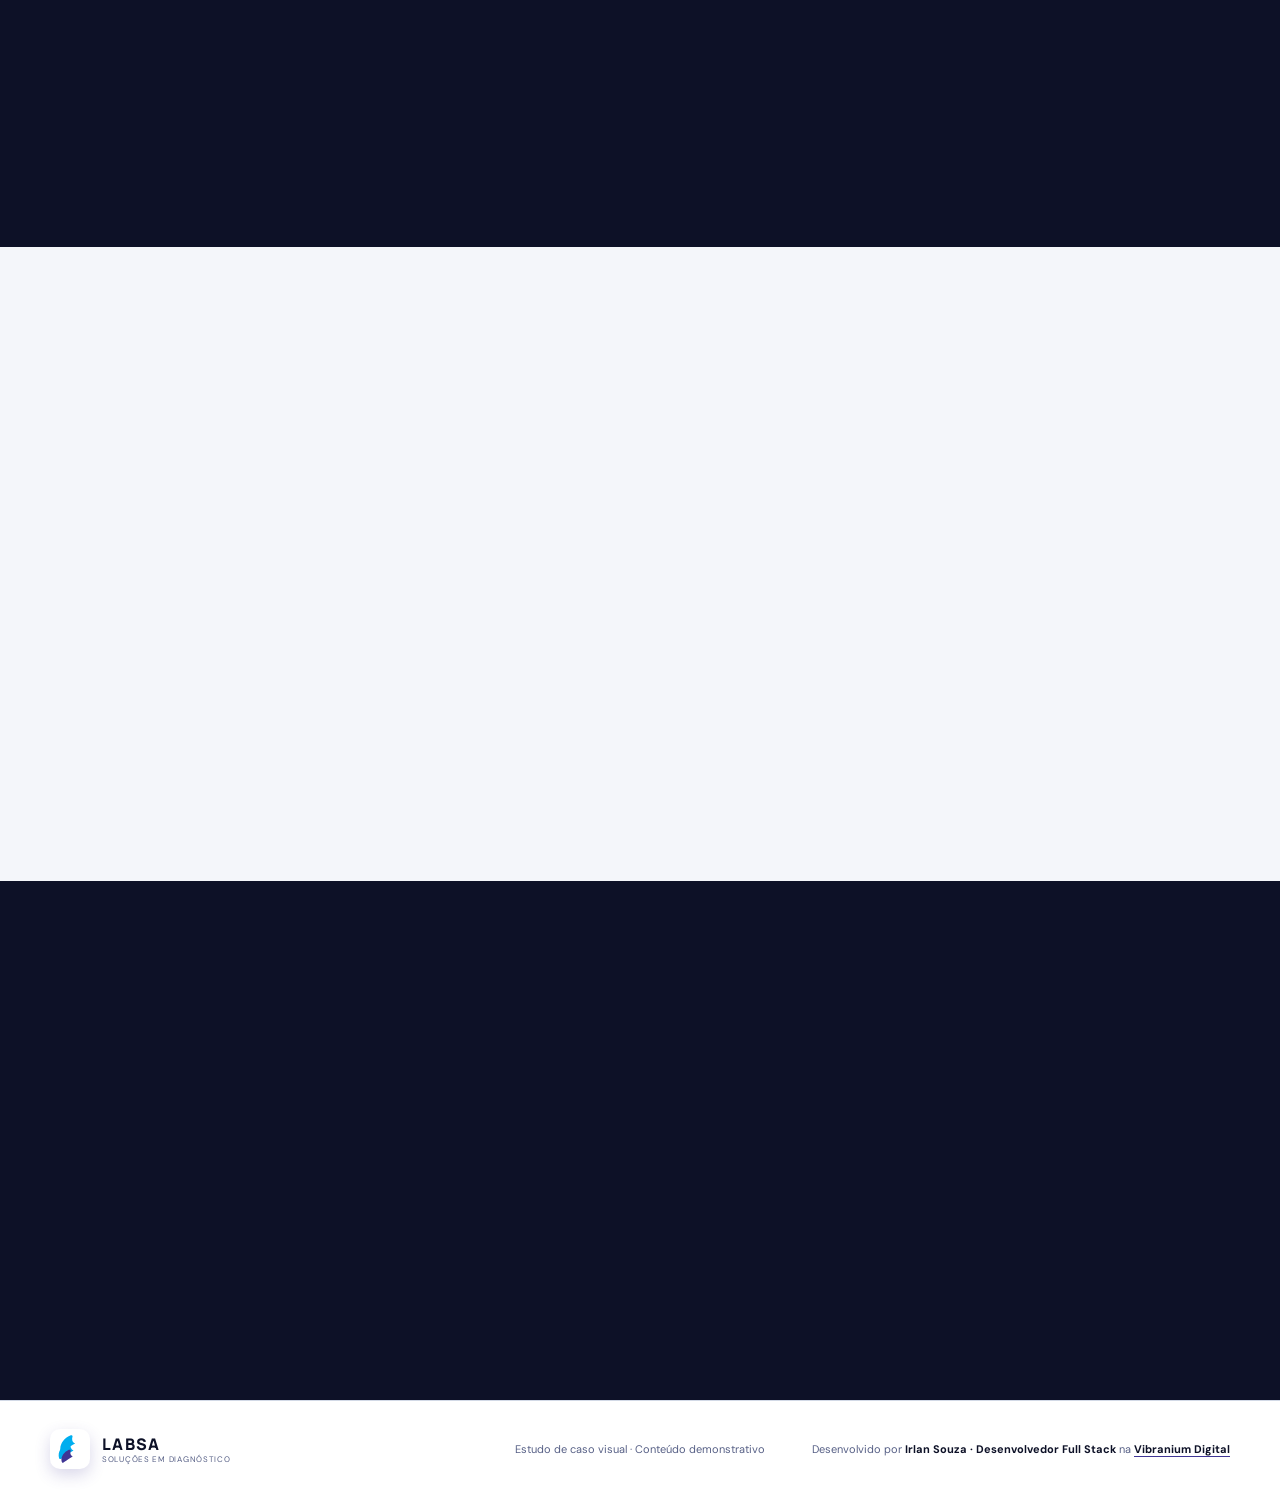
